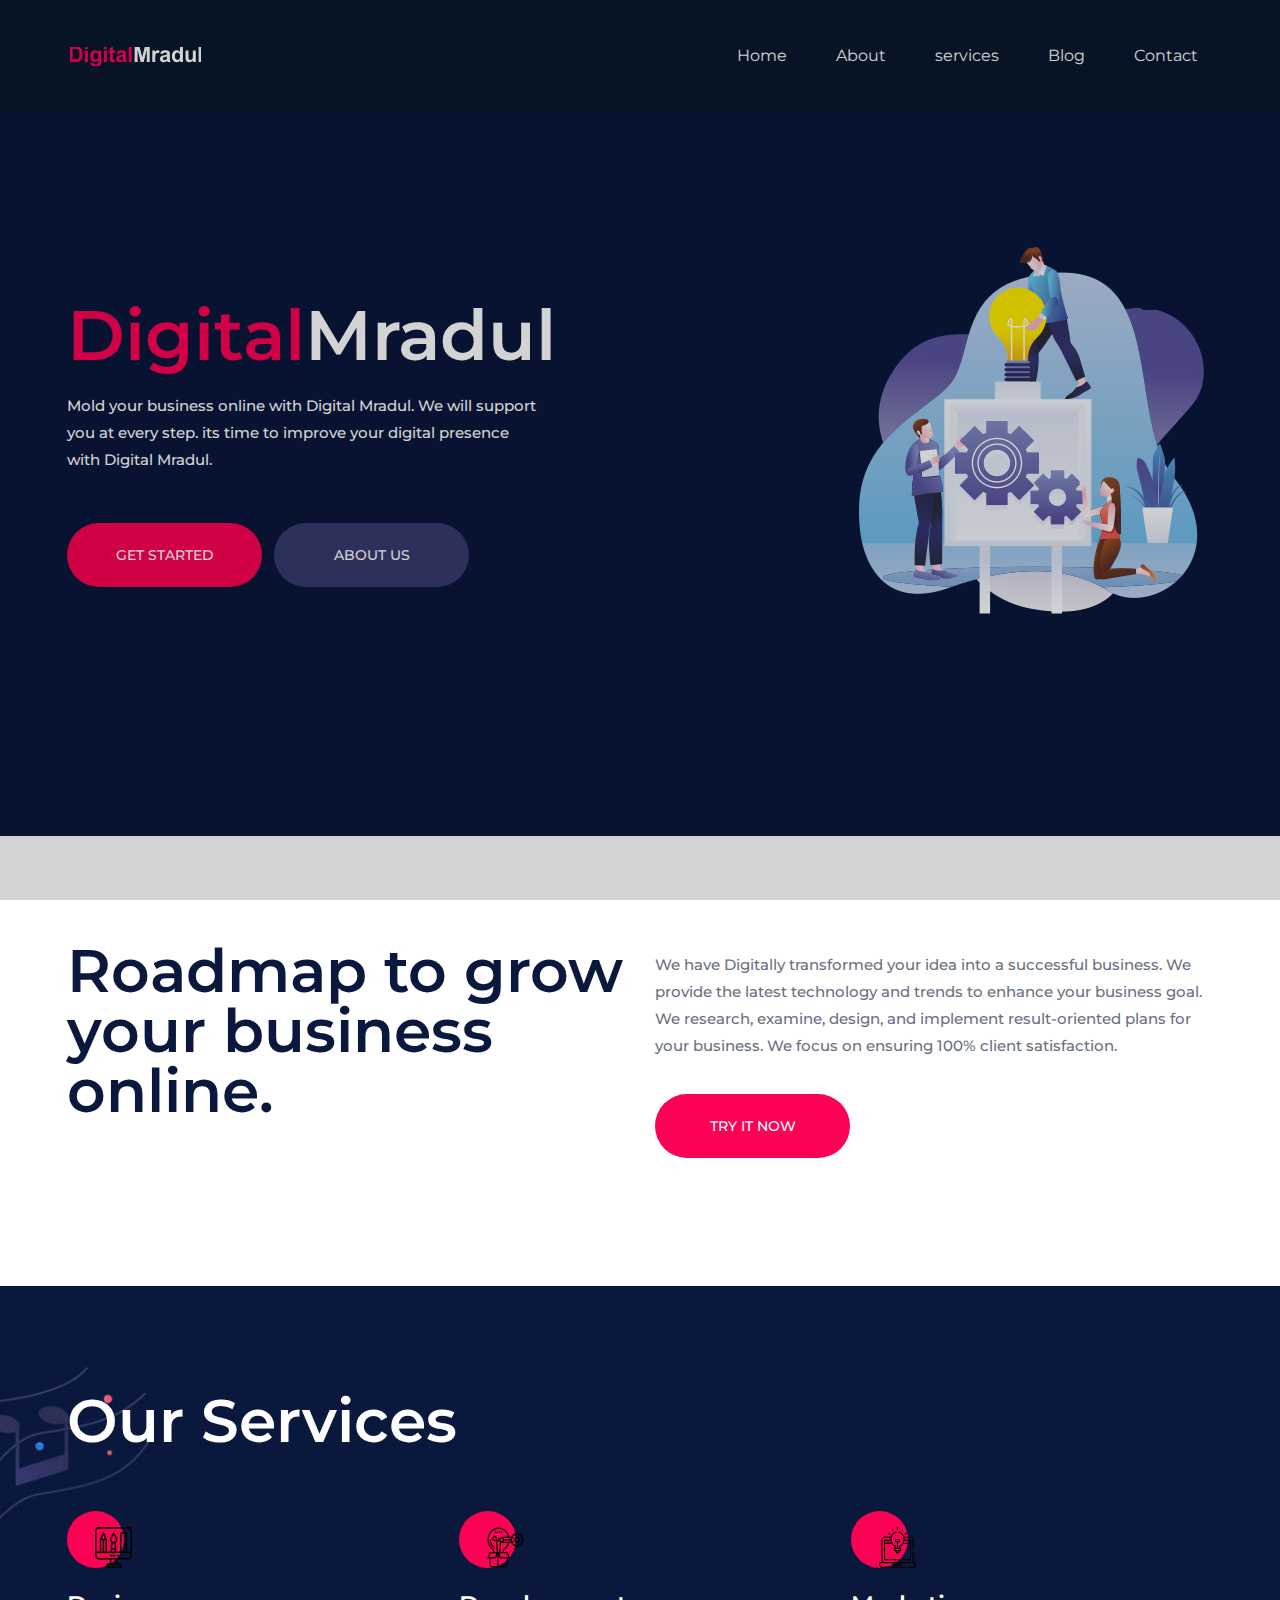
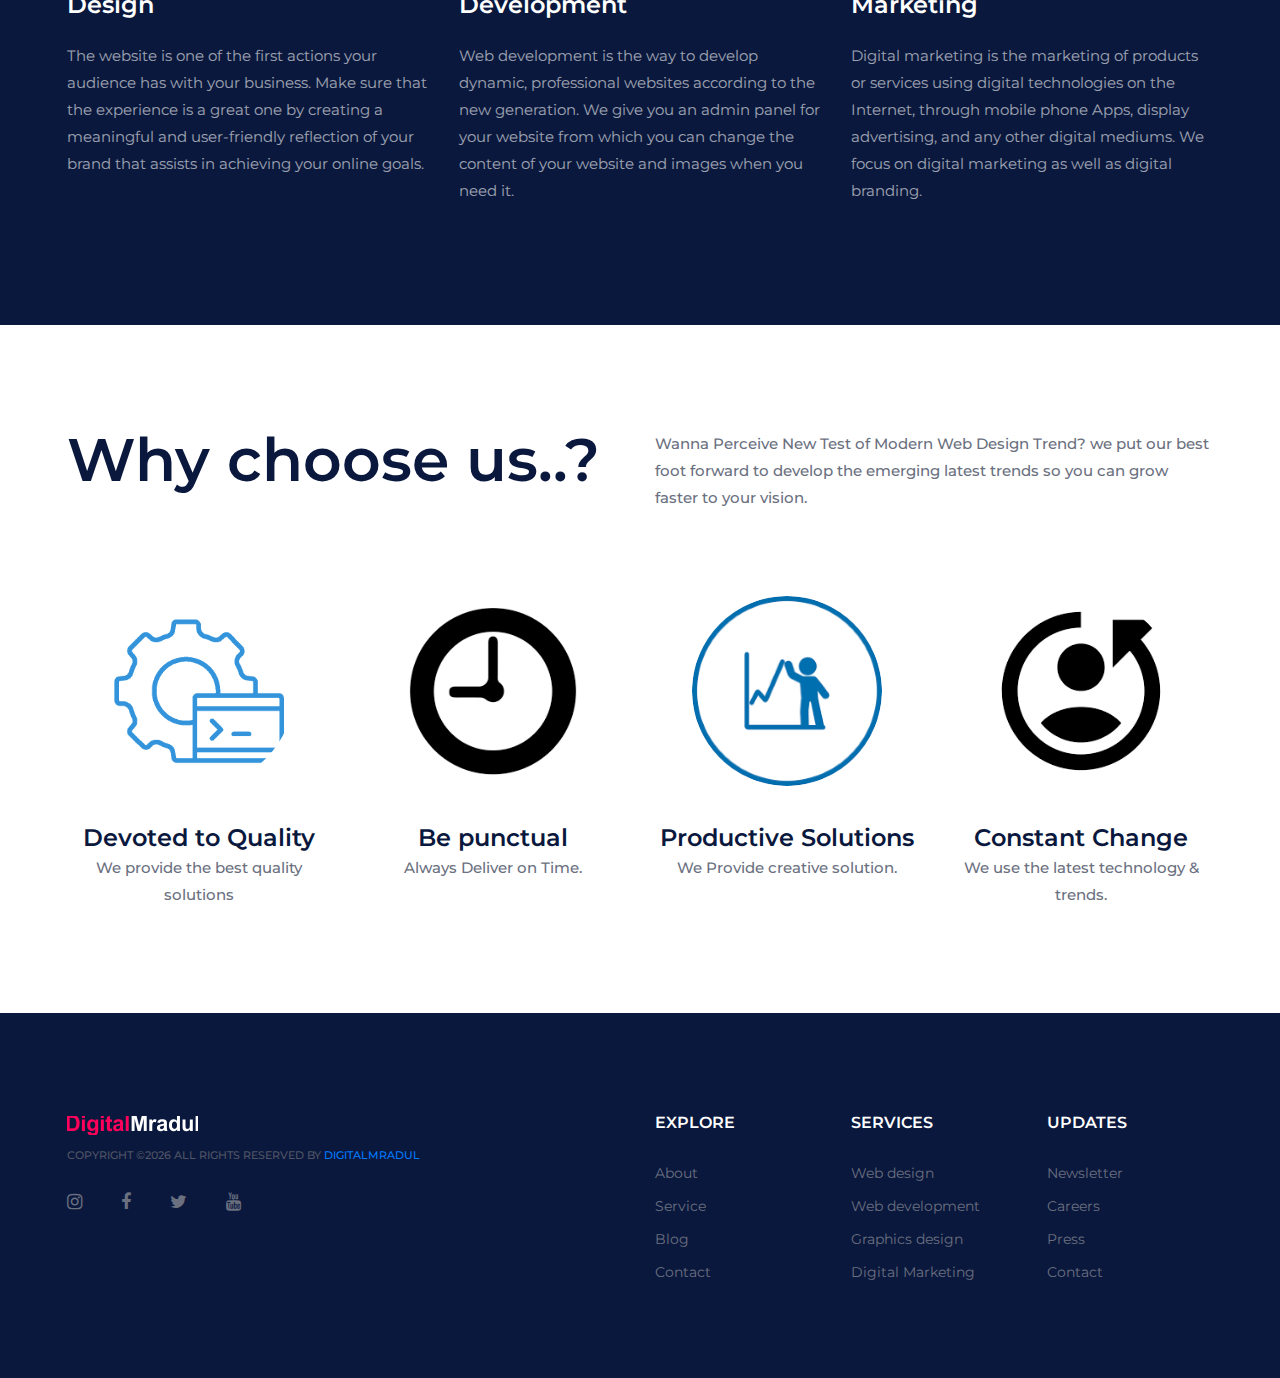
==== index.html @ 1b9c69a5 "Add files via upload" ====
<!DOCTYPE html>
<html lang="zxx">
<head>
	<title>Digital Mradul| Website Designer and Digital Marketing Expert</title>
	<meta charset="UTF-8">
	<meta name="description" content="Digital Mradul is one of the best Digital Marketing Company in Jhansi India, Digital Mradul has provided a huge success rate in areas like web design, customized web application development, content management, and internet marketing solutions to develop your business.">
	<meta name="keywords" content="digitalmradul,web design,digitalmarketing ">
<meta http-equiv="X-UA-Compatible" content="IE=edge">
<meta name="viewport" content="width=device-width, initial-scale=1.0">
<meta name="Author" content="digitalmradul">
<meta name="copyright" content="digitalmradul">
<meta name="Distribution" content="global">
<meta name="robots" content="index, follow">
<meta name="googlebot" content="index, follow">
<meta property="og:locale" content="en_US">
<meta property="og:type" content="website">
<meta property="og:site_name" content="digitalmradul ">
<meta name="twitter:card" content="summary_large_image">
<meta name="twitter:site" content="@digitalmradul">
<meta name="twitter:creator" content="@digitalmradul">
	

	<link href="img/fevicon.png" rel="shortcut icon"/>


	<link href="https://fonts.googleapis.com/css?family=Montserrat:300,300i,400,400i,500,500i,600,600i,700,700i&display=swap" rel="stylesheet">
 

	<link rel="stylesheet" href="css/bootstrap.min.css"/>
	<link rel="stylesheet" href="css/font-awesome.min.css"/>
	<link rel="stylesheet" href="css/owl.carousel.min.css"/>
	<link rel="stylesheet" href="css/slicknav.min.css"/>

	<link rel="stylesheet" href="css/style.css"/>


	
</head>
<body>

	<div id="preloder">
		<div class="loader"></div>
	</div>

	<!-- Header section -->
	<header class="header-section clearfix">
		<a href="index.html" class="site-logo">
			<img src="img/logo1.png" alt="">
		</a>
		
		<ul class="main-menu">
			<li><a href="index.html">Home</a></li>
			<li><a href="about.html">About</a></li>
			<li><a href="services.html">services</a></li>
				
			
			<li><a href="blog.html">Blog</a></li>
			<li><a href="contact.html">Contact</a></li>
		</ul>
	</header>
	
	<section class="hero-section">
		<div class="hero-slider owl-carousel">
			<div class="hs-item">
				<div class="container">
					<div class="row">
						<div class="col-lg-6">
							<div class="hs-text">
								<h2><span>Digital</span>Mradul</h2>
								<p>Mold your business online with Digital Mradul. We will support you at every step. its time to improve your digital presence with Digital Mradul. </p>
								<a href="about.html" class="site-btn">Get started</a>
								<a href="contact.html" class="site-btn sb-c2">About us</a>
							</div>
						</div>
						<div class="col-lg-6">
							<div class="hr-img">
								<img src="img/hero-bg1.png" alt="">
							</div>
						</div>
					</div>
				</div>
			</div>

	</section>
	
	<section class="intro-section spad">
		<div class="container">
			<div class="row">
				<div class="col-lg-6">
					<div class="section-title">
						<h2>Roadmap to grow your business online.</h2>
					</div>
				</div>
				<div class="col-lg-6">
					<p>We have Digitally transformed your idea into a successful business. We provide the latest technology and trends to enhance your business goal. We research, examine, design, and implement result-oriented plans for your business. We focus on ensuring 100% client satisfaction.</p>
					<a href="contact.html" class="site-btn">Try it now</a>
				</div>
			</div>
		</div>
	</section>
	
	<section class="how-section spad set-bg" data-setbg="img/how-to-bg.jpg">
		<div class="container text-white">
			<div class="section-title">
				<h2>Our Services</h2>
			</div>
			<div class="row">
				<div class="col-md-4">
					<div class="how-item">
						<div class="hi-icon">
							<img src="img/icons/design.png" alt="">
						</div>
						<h4>Design</h4>
						<p>The website is one of the first actions your audience has with your business. Make sure that the experience is a great one by creating a meaningful and user-friendly reflection of your brand that assists in achieving your online goals. </p>
					</div>
				</div>
				<div class="col-md-4">
					<div class="how-item">
						<div class="hi-icon">
							<img src="img/icons/development.png" alt="">
						</div>
						<h4>Development</h4>
						<p>Web development is the way to develop dynamic, professional websites according to the new generation. We give you an admin panel for your website from which you can change the content of your website and images when you need it. </p>
					</div>
				</div>
				<div class="col-md-4">
					<div class="how-item">
						<div class="hi-icon">
							<img src="img/icons/marketing.png" alt="">
						</div>
						<h4>Marketing</h4>
						<p>Digital marketing is the marketing of products or services using digital technologies on the Internet, through mobile phone Apps, display advertising, and any other digital mediums. We focus on digital marketing as well as digital branding. </p>
					</div>
				</div>
			</div>
		</div>
	</section>
	
	<section class="premium-section spad">
		<div class="container">
			<div class="row">
				<div class="col-lg-6">
					<div class="section-title">
						<h2>Why choose us..?</h2>
					</div>
				</div>
				<div class="col-lg-6">
					<p>Wanna Perceive New Test of Modern Web Design Trend? we put our best foot forward to develop the emerging latest trends so you can grow faster to your vision.</p>
				</div>
			</div>
			<div class="row">
				<div class="col-lg-3 col-sm-6">
					<div class="premium-item">
						<img src="img/premium/quality.png" alt="">
						<h4>Devoted to Quality</h4>
						<p>We provide the best quality solutions</p>
					</div>
				</div>
				<div class="col-lg-3 col-sm-6">
					<div class="premium-item">
						<img src="img/premium/punctual.png" alt="">
						<h4>Be punctual</h4>
						<p>Always Deliver on Time.</p>
					</div>
				</div>
				<div class="col-lg-3 col-sm-6">
					<div class="premium-item">
						<img src="img/premium/productive.png" alt="">
						<h4>Productive Solutions</h4>
						<p>We Provide creative solution. </p>
					</div>
				</div>
				<div class="col-lg-3 col-sm-6">
					<div class="premium-item">
						<img src="img/premium/changes.png" alt="">
						<h4>Constant Change</h4>
						<p>We use the latest technology & trends.</p>
					</div>
				</div>
			</div>
		</div>
	</section>
	
	<footer class="footer-section">
		<div class="container">
			<div class="row">
				<div class="col-xl-6 col-lg-7 order-lg-2">
					<div class="row">
						<div class="col-sm-4">
							<div class="footer-widget">
								<h2>Explore</h2>
								<ul>
									<li><a href="about.html">About</a></li>
									<li><a href="services.html">Service</a></li>
									<li><a href="blog.html">Blog</a></li>
									<li><a href="contact.html">Contact</a></li>
								</ul>
							</div>
						</div>
						<div class="col-sm-4">
							<div class="footer-widget">
								<h2>Services</h2>
								<ul>
									<li><a href="services.html">Web design</a></li>
									<li><a href="services.html">Web development</a></li>
									<li><a href="services.html">Graphics design</a></li>
									<li><a href="services.html">Digital Marketing</a></li>
								</ul>
							</div>
						</div>
						<div class="col-sm-4">
							<div class="footer-widget">
								<h2>Updates</h2>
								<ul>
									<li><a href="">Newsletter</a></li>
									<li><a href="">Careers</a></li>
									<li><a href="">Press</a></li>
									<li><a href="contact.html">Contact</a></li>
								</ul>
							</div>
						</div>
					</div>
				</div>
				<div class="col-xl-6 col-lg-5 order-lg-1">
					<img src="img/logo1.png" alt="">
					<div class="copyright">
Copyright &copy;<script>document.write(new Date().getFullYear());</script> All rights reserved </i> by <a href="https://digitalmradul.com">digitalmradul</a>
</div>
					<div class="social-links">
						<a href="https://www.instagram.com/digitalmradul/?hl=en"><i class="fa fa-instagram"></i></a>

						<a href="https://www.facebook.com/digitalmradul/"><i class="fa fa-facebook"></i></a>
						<a href="https://twitter.com/digitalmradul"><i class="fa fa-twitter"></i></a>
						<a href="https://www.youtube.com/channel/UCzlHRmTIj3NyINEpHRMy8rA?view_as=subscriber"><i class="fa fa-youtube"></i></a>
					</div>
				</div>
			</div>
		</div>
	</footer>
	
	<script src="js/jquery-3.2.1.min.js"></script>
	<script src="js/bootstrap.min.js"></script>
	<script src="js/jquery.slicknav.min.js"></script>
	<script src="js/owl.carousel.min.js"></script>
	<script src="js/mixitup.min.js"></script>
	<script src="js/main.js"></script>

	</body>
</html>
---- css/style.css ----
/*=================================
-----------------------------------
  SolMusic HTML Template
  Version: 1.0
 ---------------------------------
 =================================*/



/*----------------------------------------*/
/* Template default CSS
/*----------------------------------------*/

html,
body {
	height: 100%;
	font-family: "Montserrat", sans-serif;
	-webkit-font-smoothing: antialiased;
	font-smoothing: antialiased;
}

h1,
h2,
h3,
h4,
h5,
h6 {
	margin: 0;
	color: #0a183d;
	font-weight: 600;
	line-height: 1;
}

h1 {
	font-size: 70px;
}

h2 {
	font-size: 36px;
}

h3 {
	font-size: 30px;
}

h4 {
	font-size: 24px;
}

h5 {
	font-size: 18px;
}

h6 {
	font-size: 16px;
}

p {
	font-size: 15px;
	color: #6a7080;
	line-height: 1.8;
	font-weight: 500;
}

img {
	max-width: 100%;
}

input:focus,
select:focus,
button:focus,
textarea:focus {
	outline: none;
}

a:hover,
a:focus {
	text-decoration: none;
	outline: none;
}

ul,
ol {
	padding: 0;
	margin: 0;
}

/*---------------------
Helper CSS
 -----------------------*/

.section-title {
	margin-bottom: 60px;
}

.section-title h2 {
	font-size: 60px;
}

.set-bg {
	background-repeat: no-repeat;
	background-size: cover;
	background-position: top center;
}

.spad {
	padding-top: 105px;
	padding-bottom: 105px;
}

.text-white h1,
.text-white h2,
.text-white h3,
.text-white h4,
.text-white h5,
.text-white h6,
.text-white p,
.text-white span,
.text-white li,
.text-white a {
	color: #fff;
}

/*---------------------
Commom elements
 -----------------------*/

/* buttons */

.site-btn {
	display: inline-block;
	border: none;
	font-size: 14px;
	font-weight: 500;
	min-width: 195px;
	padding: 23px 20px;
	border-radius: 50px;
	text-transform: uppercase;
	background: #fc0254;
	color: #fff;
	line-height: normal;
	cursor: pointer;
	text-align: center;
}

.site-btn:hover {
	color: #fff;
}

.site-btn.sb-c2 {
	background: #383b70;
}

/* Preloder */

#preloder {
	position: fixed;
	width: 100%;
	height: 100%;
	top: 0;
	left: 0;
	z-index: 999999;
	background: #000;
}

.loader {
	width: 40px;
	height: 40px;
	position: absolute;
	top: 50%;
	left: 50%;
	margin-top: -13px;
	margin-left: -13px;
	border-radius: 60px;
	animation: loader 0.8s linear infinite;
	-webkit-animation: loader 0.8s linear infinite;
}

@keyframes loader {
	0% {
		-webkit-transform: rotate(0deg);
		transform: rotate(0deg);
		border: 4px solid #f44336;
		border-left-color: transparent;
	}
	50% {
		-webkit-transform: rotate(180deg);
		transform: rotate(180deg);
		border: 4px solid #673ab7;
		border-left-color: transparent;
	}
	100% {
		-webkit-transform: rotate(360deg);
		transform: rotate(360deg);
		border: 4px solid #f44336;
		border-left-color: transparent;
	}
}

@-webkit-keyframes loader {
	0% {
		-webkit-transform: rotate(0deg);
		border: 4px solid #f44336;
		border-left-color: transparent;
	}
	50% {
		-webkit-transform: rotate(180deg);
		border: 4px solid #673ab7;
		border-left-color: transparent;
	}
	100% {
		-webkit-transform: rotate(360deg);
		border: 4px solid #f44336;
		border-left-color: transparent;
	}
}

/*------------------
Header section
 ---------------------*/

.header-section {
	padding-left: 55px;
	padding-right: 72px;
	background: #08192d;
}

.site-logo {
	display: inline-block;
	padding: 0;
	padding: 44px 15px;
}

.header-right {
	float: right;
	padding: 44px 0;
	margin-left: 130px;
}

.header-right .hr-btn {
	display: inline-block;
	color: #979aa5;
}

.header-right .user-panel {
	display: inline-block;
}

.header-right .user-panel a {
	font-size: 16px;
	color: #ffffff;
	margin: 0 10px;
}

.header-right .user-panel .register {
	color: #fc0254;
	margin-right: 0;
}

.header-right span {
	color: #fff;
	display: inline-block;
	padding-left: 9px;
}

.main-menu {
	list-style: none;
	float: right;
}

.main-menu li {
	display: inline-block;
	position: relative;
}

.main-menu li a {
	display: block;
	font-size: 16px;
	color: #ffffff;
	padding: 44px 10px;
	margin-left: 60px;
}

.main-menu li a:hover {
	color: #fc0254;
}

.main-menu li:first-child a {
	margin-left: 0;
}

.main-menu li:hover .sub-menu {
	visibility: visible;
	opacity: 1;
	margin-top: 0;
}

.main-menu .sub-menu {
	position: absolute;
	list-style: none;
	width: 220px;
	left: 60px;
	top: 100%;
	padding: 20px 0;
	visibility: hidden;
	opacity: 0;
	margin-top: 50px;
	background: #fff;
	z-index: 99;
	-webkit-transition: all 0.4s;
	transition: all 0.4s;
	-webkit-box-shadow: 2px 7px 20px rgba(0, 0, 0, 0.05);
	box-shadow: 2px 7px 20px rgba(0, 0, 0, 0.05);
}

.main-menu .sub-menu li {
	display: block;
}

.main-menu .sub-menu li a {
	display: block;
	color: #000;
	margin-left: 0;
	padding: 5px 20px;
}

.main-menu .sub-menu li a:hover {
	color: #fc0254;
}

.slicknav_menu {
	display: none;
}

/*------------------
Hero section
 ---------------------*/

.hero-section {
	overflow: hidden;
}

.hs-item {
	height: 724px;
	padding-bottom: 90px;
	display: -webkit-box;
	display: -ms-flexbox;
	display: flex;
	-webkit-box-align: center;
	-ms-flex-align: center;
	align-items: center;
	background: #0a183d;
}

.hs-item h2 {
	color: #fff;
	font-size: 70px;
	margin-bottom: 25px;
	line-height: 0.9;
	position: relative;
	top: 50px;
	opacity: 0;
}

.hs-item h2 span {
	color: #fc0254;
}

.hs-item p {
	color: #ffffff;
	opacity: 0.6;
	margin-bottom: 50px;
	position: relative;
	top: 50px;
	opacity: 0;
}

.hs-item .site-btn {
	position: relative;
	top: 50px;
	margin-bottom: 20px;
	opacity: 0;
}

.hs-item .sb-c2 {
	margin-left: 8px;
}

.hs-item .hs-text {
	padding-top: 90px;
	max-width: 475px;
}

.hr-img img {
	min-width: 602px;
	position: relative;
	left: -34px;
	top: 50px;
	opacity: 0;
}

.owl-item.active .hs-item img,
.owl-item.active .hs-item h2,
.owl-item.active .hs-item p,
.owl-item.active .hs-item .site-btn,
.owl-item.active .hs-item .site-btn.sb-c2 {
	top: 0;
	opacity: 1;
}

.owl-item.active .hs-item img {
	-webkit-transition: all 0.5s ease 0.2s;
	transition: all 0.5s ease 0.2s;
}

.owl-item.active .hs-item h2 {
	-webkit-transition: all 0.5s ease 0.4s;
	transition: all 0.5s ease 0.4s;
}

.owl-item.active .hs-item p {
	-webkit-transition: all 0.5s ease 0.6s;
	transition: all 0.5s ease 0.6s;
}

.owl-item.active .hs-item .site-btn {
	-webkit-transition: all 0.5s ease 0.8s;
	transition: all 0.5s ease 0.8s;
}

.owl-item.active .hs-item .site-btn.sb-c2 {
	-webkit-transition: all 0.5s ease 1s;
	transition: all 0.5s ease 1s;
}

.hero-slider .owl-dots {
	position: absolute;
	bottom: 33px;
	left: calc(50% - 588px);
	max-width: 1176px;
	width: 100%;
	padding-left: 15px;
}

.hero-slider .owl-dots .owl-dot {
	width: 8px;
	height: 8px;
	border-radius: 50%;
	background: #383b70;
	margin-right: 10px;
}

.hero-slider .owl-dots .owl-dot.active {
	background: #fc0254;
}

/* ----------------
Intro section
 -------------------*/

.intro-section p {
	margin-bottom: 35px;
	padding-top: 10px;
}

/* ----------------
How section
 -------------------*/

.how-section {
	background-color: #0a183d;
}

.how-item .hi-icon {
	position: relative;
	width: 57px;
	height: 57px;
	border-radius: 50%;
	background: #fc0254;
	margin-bottom: 25px;
}

.how-item .hi-icon img {
	position: absolute;
	right: -8px;
	bottom: 0;
}

.how-item h4 {
	margin-bottom: 25px;
}

.how-item p {
	font-weight: 400;
	opacity: 0.6;
}

/* ----------------
Concept section
 -------------------*/

.concept-section p {
	padding-top: 5px;
}

.concept-item {
	text-align: center;
	padding-top: 35px;
}

.concept-item img {
	border-radius: 40px;
	margin-bottom: 15px;
}

/* --------------------
Subscription section
 -----------------------*/

.subscription-section {
	background: #0a183d;
}

.sub-text {
	padding-right: 15px;
}

.sub-text h2 {
	color: #fff;
	font-size: 60px;
	margin-bottom: 20px;
	font-weight: 500;
}

.sub-text h3 {
	color: #fc0254;
	margin-bottom: 30px;
	font-weight: 500;
}

.sub-text p {
	color: #fff;
	font-weight: 400;
	opacity: 0.6;
	margin-bottom: 40px;
}

.sub-list {
	list-style: none;
	background: #1c294a;
	padding: 70px 15px 50px 155px;
	border-radius: 42px;
}

.sub-list li {
	color: #ffffff;
	font-size: 18px;
	margin-bottom: 25px;
}

.sub-list li img {
	padding-right: 28px;
}

/* ----------------
Premium section 
 -------------------*/

.premium-section p {
	margin-bottom: 50px;
}

.premium-item {
	text-align: center;
	padding-top: 35px;
}

.premium-item img {
	width: 190px;
	height: 190px;
	border-radius: 50%;
	margin-bottom: 40px;
}

.premium-item h4 {
	margin-bottom: 4px;
}

.premium-item p {
	margin-bottom: 0;
}

/* ----------------
Responsive
 -------------------*/

.footer-section {
	background: #0a183d;
	padding: 100px 0 85px;
}

.footer-widget {
	padding-top: 2px;
}

.footer-widget h2 {
	font-size: 16px;
	color: #fff;
	text-transform: uppercase;
	margin-bottom: 30px;
}

.footer-widget ul {
	list-style: none;
}

.footer-widget ul li a {
	display: inline-block;
	color: #6a7080;
	font-size: 14px;
	margin-bottom: 10px;
}

.copyright {
	font-size: 11px;
	text-transform: uppercase;
	font-weight: 500;
	color: #505565;
	padding: 10px 0 25px;
}

.social-links a {
	display: inline-block;
	color: #6a7080;
	font-size: 18px;
	margin-right: 35px;
}

/* ----------------
Other pages
 -------------------*/

/* ----------------
Playlist page
 -------------------*/

.playlist-section {
	padding: 105px 42px;
}

.playlist-section .section-title {
	float: left;
}

.playlist-filter {
	text-align: right;
	padding-top: 20px;
	margin-bottom: 100px;
}

.playlist-filter li {
	display: inline-block;
	font-size: 15px;
	font-weight: 500;
	color: #6a7080;
	padding: 10px 6px 16px;
	margin-right: 55px;
	margin-bottom: 10px;
	border-bottom: 2px solid transparent;
	cursor: pointer;
}

.playlist-filter li.mixitup-control-active {
	border-bottom: 2px solid #fc0254;
}

.playlist-item {
	text-align: center;
	padding: 0 11px;
	margin-bottom: 30px;
}

.playlist-item img {
	min-width: 100%;
	border-radius: 40px;
	margin-bottom: 30px;
}

.search-form {
	position: relative;
	width: 100%;
	margin-bottom: 25px;
}

.search-form input {
	width: 100%;
	height: 60px;
	padding-left: 41px;
	padding-right: 175px;
	border: none;
	border-radius: 80px;
	font-size: 15px;
	background: #d0d7db;
}

.search-form button {
	position: absolute;
	height: 60px;
	min-width: 167px;
	right: 0;
	top: 0;
	border: none;
	border-radius: 80px;
	color: #fff;
	font-size: 15px;
	background: #fc0254;
}

/* ----------------
Blog page
 -------------------*/

.blog-item {
	margin-bottom: 90px;
}

.blog-item img {
	margin-bottom: 36px;
}

.blog-item .blog-date {
	font-size: 12px;
	font-weight: 600;
	color: #fc0254;
	margin-bottom: 24px;
}

.blog-item h3 {
	margin-bottom: 5px;
}

.blog-item .blog-meta {
	font-size: 12px;
	color: #e9e9e9;
	font-weight: 500;
	margin-bottom: 20px;
}

.blog-item .blog-meta a {
	color: #c3c4c9;
}

.blog-item p {
	font-size: 14px;
	margin-bottom: 0;
	line-height: 1.8;
}

.site-pagination a {
	color: #6a7080;
	font-size: 14px;
	display: inline-block;
	margin-right: 5px;
	font-weight: 500;
}

.site-pagination a:hover,
.site-pagination a.active {
	color: #3c455f;
}

/* ----------------
Contact page
 -------------------*/

.map {
	height: 100%;
	background: #ddd;
}

.map iframe {
	position: absolute;
	width: 100%;
	height: 100%;
	left: 0;
	top: 0;
}

.contact-warp {
	padding: 100px 53px 104px 78px;
}

.contact-warp p {
	padding-top: 40px;
	margin-bottom: 50px;
}

.contact-warp ul {
	margin-bottom: 90px;
	list-style: none;
}

.contact-warp ul li {
	font-size: 14px;
	color: #0a183d;
	font-size: 14px;
	margin-bottom: 15px;
	font-weight: 500;
}

.contact-from input,
.contact-from textarea {
	width: 100%;
	height: 57px;
	padding: 0 38px;
	border: none;
	border-radius: 20px;
	font-size: 14px;
	font-weight: 500;
	margin-bottom: 14px;
	color: #6a7080;
	background: #f5f6fa;
}

.contact-from textarea {
	resize: none;
	padding: 24px 38px 10px;
	height: 177px;
	margin-bottom: 57px;
}

/* ----------------
Category page
 -------------------*/

.category-section {
	padding: 105px 36px;
}

.category-section .section-title {
	float: left;
}

.category-links {
	text-align: right;
	padding-top: 20px;
	margin-bottom: 80px;
}

.category-links a {
	display: inline-block;
	font-size: 15px;
	font-weight: 500;
	color: #6a7080;
	padding: 10px 6px 16px;
	margin-right: 55px;
	margin-bottom: 10px;
	border-bottom: 2px solid transparent;
	cursor: pointer;
}

.category-links a.active {
	border-bottom: 2px solid #fc0254;
}

.category-item {
	position: relative;
	margin: 0 17px;
}

.category-item img {
	min-width: 100%;
	border-radius: 40px;
}

.category-item .ci-text {
	position: absolute;
	bottom: 35px;
	left: 50px;
}

.category-item .ci-text h4 {
	color: #fff;
	margin-bottom: 3px;
}

.category-item .ci-text p {
	color: #fff;
	margin-bottom: 0;
	font-size: 12px;
}

.category-item .ci-link {
	position: absolute;
	display: -webkit-box;
	display: -ms-flexbox;
	display: flex;
	-webkit-box-align: center;
	-ms-flex-align: center;
	align-items: center;
	-webkit-box-pack: center;
	-ms-flex-pack: center;
	justify-content: center;
	width: 71px;
	height: 71px;
	right: 29px;
	bottom: 21px;
	color: #fc0254;
	font-size: 16px;
	text-align: center;
	border-radius: 50%;
	background: #fff;
}

.songs-section {
	padding-bottom: 80px;
}

.song-item {
	margin-bottom: 33px;
}

.song-info-box img {
	float: left;
	width: 85px;
	height: 85px;
	border-radius: 19px;
	margin-right: 18px;
}

.song-info-box .song-info {
	overflow: hidden;
	padding-top: 20px;
}

.song-info-box .song-info h4 {
	font-size: 20px;
	margin-bottom: 4px;
}

.song-info-box .song-info p {
	font-size: 14px;
	margin-bottom: 0;
}

.songs-links {
	text-align: right;
	padding-top: 26px;
}

.songs-links a {
	display: inline-block;
	margin-left: 15px;
	padding-top: 5px;
}

.single_player_container {
	margin-top: 30px;
	padding-left: 10px;
}

.single_player_container .jp-interface {
	display: -webkit-box;
	display: -ms-flexbox;
	display: flex;
}

.player_bars {
	width: calc(100% - 145px);
	position: relative;
	padding-top: 8px;
}

.player_controls_box {
	width: 145px;
}

.player_controls>button:not(:last-of-type) {
	margin-right: 4px;
}

.player_button {
	position: relative;
	width: 28px;
	height: 28px;
	background: #d0d7db;
	border: none;
	border-radius: 50%;
	outline: none !important;
	cursor: pointer;
	-webkit-box-flex: 0;
	-ms-flex: 0 0 auto;
	flex: 0 0 auto;
}

.player_button::after {
	display: block;
	position: absolute;
}

.jp-play {
	background: #fc0254;
}

.jp-play:after {
	left: 9px;
	top: 3px;
	width: 11px;
	height: 13px;
	content: url(../img/icons/play.png);
}

.jp-state-playing .jp-play::after,
.playing .jp-play::after {
	top: 4px !important;
	left: 7px !important;
	content: url(../img/icons/pause.png);
}

.jp-prev:after {
	top: 1px !important;
	left: 6px !important;
	content: url(../img/icons/back.png);
}

.jp-next:after {
	top: 1px !important;
	right: 7px !important;
	content: url(../img/icons/next.png);
}

.jp-stop::after {
	top: 10px;
	left: 10px;
	width: 8px;
	height: 8px;
	background: #475069;
	content: "";
}

.jp-progress {
	width: 100%;
	cursor: pointer;
}

.jp-seek-bar {
	height: 100%;
	padding-top: 5px;
	padding-bottom: 5px;
	background: transparent;
	margin-bottom: -5px;
}

.jp-seek-bar>div {
	height: 2px;
	background: #d0d7db;
}

.jp-play-bar {
	position: relative;
	height: 100%;
	background: #272727;
	overflow: visible !important;
}

.jp-current-time {
	position: absolute;
	font-size: 14px;
	color: #0a183d;
	right: -40px;
	top: 100%;
	padding-top: 15px;
	background: #fff;
	z-index: 1;
	-webkit-transition: all 0.3s;
	transition: all 0.3s;
}

.middle .jp-current-time {
	right: -5px;
	padding: 15px 5px 0;
}

.jp-duration {
	position: absolute;
	font-size: 14px;
	color: #b8b8b8;
	right: 0;
	bottom: -16px;
}

/* ----------------
Artest Page
 -------------------*/

.player-section {
	padding: 57px 53px;
}

.player-box {
	padding: 77px 121px 100px 81px;
	border-radius: 24px;
	background: #fff;
}

.player-box {
	display: -webkit-box;
	display: -ms-flexbox;
	display: flex;
}

.wave-player-warp {
	padding-top: 40px;
	position: relative;
	width: calc(100% - 382px);
}

.tarck-thumb-warp {
	width: 382px;
}

.tarck-thumb {
	max-width: 333px;
	position: relative;
}

.tarck-thumb img {
	border-radius: 22px;
}

.tarck-thumb .wp-play {
	position: absolute;
	width: 70px;
	height: 70px;
	left: calc(50% - 35px);
	top: calc(50% - 35px);
	border: none;
	border-radius: 50%;
	color: #fc0254;
	background: #fff;
}

.tarck-thumb .wp-play:after {
	position: absolute;
	content: "";
	left: calc(50% - 6px);
	top: calc(50% - 8px);
	font: normal normal normal 18px/1 FontAwesome;
}

.playing .tarck-thumb .wp-play:after {
	position: absolute;
	content: "";
	left: calc(50% - 8px);
	font: normal normal normal 18px/1 FontAwesome;
}

.wave-player-info h2 {
	font-size: 48px;
	font-weight: 600;
}

.wave-player-info p {
	font-size: 14px;
}

.wavePlayer_controls {
	padding-top: 20px;
}

#wavePlayer {
	position: relative;
}

#currentTime {
	position: absolute;
	right: 0;
	bottom: 0;
	font-size: 14px;
	color: #0a183d;
	font-weight: 500;
	background: #fff;
	padding-right: 2px;
}

#clipTime {
	position: absolute;
	right: 10px;
	top: 59px;
	font-size: 14px;
	color: #b8b8b8;
	font-weight: 500;
}

.songs-details-section {
	padding: 100px 38px 50px;
	background: #f9fcfd;
}

.song-details-box {
	margin-bottom: 30px;
	overflow: hidden;
}

.song-details-box h3 {
	margin-bottom: 50px;
}

.song-details-box ul {
	list-style: none;
	max-width: 310px;
}

.song-details-box ul li {
	margin-bottom: 15px;
	font-size: 14px;
	line-height: 2;
}

.song-details-box ul strong {
	float: left;
	margin-right: 6px;
	font-weight: 600;
	color: #0a183d;
}

.song-details-box ul span {
	display: block;
	overflow: hidden;
	color: #6a7080;
}

.song-details-box .single_player_container {
	margin-top: 0;
	padding-left: 0;
}

.artist-details img {
	float: left;
	width: 163px;
	height: 163px;
	margin-right: 30px;
	border-radius: 50%;
}

.artist-details h5 {
	margin-bottom: 5px;
	padding-top: 10px;
}

.artist-details span {
	display: block;
	font-size: 12px;
	color: #c3c4c9;
	margin-bottom: 15px;
}

.artist-details .ad-text {
	overflow: hidden;
}

.song-details-box .song-info-box img {
	width: 60px;
	height: 60px;
	border-radius: 20px;
	margin-right: 13px;
}

.song-details-box .song-info-box .song-info {
	padding-top: 10px;
}

.song-details-box .song-info-box .song-info h4 {
	font-size: 14px;
}

.song-details-box .song-info-box .song-info p {
	font-size: 10px;
}

.song-details-box .song-item {
	margin-bottom: 22px;
}

.song-details-box .player_controls_box {
	width: 102px;
}

.song-details-box .player_button {
	-webkit-transform: scale(0.7);
	transform: scale(0.7);
	-webkit-transform-origin: center;
	transform-origin: center;
	margin: 0 -5px;
}

.song-details-box .player_bars {
	width: calc(100% - 102px);
}

.song-details-box .single_player {
	padding: 14px 15px 0 0px;
}

.song-details-box .jp-current-time {
	font-size: 10px;
	right: -29px;
	padding-top: 9px;
}

.song-details-box .middle .jp-current-time {
	right: -5px;
	padding: 9px 5px 0;
}

.song-details-box .jp-duration {
	font-size: 10px;
	bottom: -6px;
}

.similar-songs-section {
	padding: 100px 33px;
}

.similar-songs-section h3 {
	margin-bottom: 70px;
	padding-left: 6px;
}

.similar-song {
	padding: 0 6px;
	margin-bottom: 35px;
}

.similar-song .ss-thumb {
	border-radius: 41px;
	margin-bottom: 22px;
	min-width: 100%;
}

.similar-song h4 {
	font-size: 20px;
	margin-bottom: 5px;
}

.similar-song p {
	font-size: 14px;
}

.similar-song .player_bars {
	width: 100%;
}

.similar-song .jp-current-time {
	padding-top: 10px;
}

.similar-song .jp-duration {
	bottom: -25px;
}

.ss-controls {
	padding: 15px 0 10px;
}

.ss-controls .songs-links {
	padding-top: 0;
	float: right;
}

/* ----------------
Responsive
 -------------------*/

@media (min-width: 1200px) {
	.container {
		max-width: 1176px;
	}
}

/* Medium screen : 992px. */

@media only screen and (min-width: 1200px) and (max-width: 1360px) {
	.header-right {
		margin-left: 50px;
	}
	.main-menu li a {
		margin-left: 25px;
	}
	.main-menu .sub-menu {
		left: 25px;
	}
}

/* Medium screen : 992px. */

@media only screen and (min-width: 992px) and (max-width: 1199px) {
	.header-section {
		padding-left: 15px;
		padding-right: 20px;
	}
	.header-right {
		margin-left: 20px;
	}
	.main-menu li a {
		margin-left: 15px;
	}
	.main-menu .sub-menu {
		left: 15px;
	}
	.hr-img img {
		min-width: 500px;
		position: relative;
	}
	.sub-list {
		padding: 70px 15px 50px 90px;
	}
	.category-section .section-title,
	.playlist-section .section-title {
		float: none;
	}
	.category-links,
	.playlist-filter {
		text-align: left;
	}
	.playlist-item {
		padding: 0;
	}
	.player-box {
		padding: 70px 80px 80px;
	}
	.similar-song {
		margin-bottom: 70px;
	}
	.artist-details img {
		float: none;
		margin-bottom: 30px;
	}
	.contact-warp {
		padding: 100px 15px 60px 40px;
	}
	.category-item {
		margin: 0;
	}
	.category-section {
		padding: 100px 0;
	}
}

/* Tablet :768px. */

@media only screen and (min-width: 768px) and (max-width: 991px) {
	.hr-img {
		display: none;
	}
	.slicknav_menu {
		display: block;
		background: transparent;
		margin-top: -60px;
	}
	.slicknav_nav {
		background: #1c294a;
		margin-bottom: 35px;
	}
	.slicknav_nav ul {
		margin: 0 0 0 0;
	}
	.slicknav_nav .slicknav_row,
	.slicknav_nav a {
		padding: 12px 25px;
		margin: 0;
	}
	.slicknav_nav a:hover {
		border-radius: 0;
		color: #fc0254;
		background: transparent;
	}
	.slicknav_btn {
		position: relative;
		top: -24px;
		background: #1c294a;
	}
	.main-menu {
		display: none;
	}
	.header-right {
		display: none;
	}
	.header-right-warp .header-right {
		display: block;
		float: none;
		padding: 0 0 24px;
		margin-left: 0;
	}
	.header-right-warp .header-right span {
		display: none;
	}
	.header-right-warp .header-right .user-panel {
		display: block;
		padding-left: 26px;
	}
	.header-right-warp .header-right .user-panel a {
		display: inline-block;
		padding: 0;
		margin: 0;
	}
	.header-right-warp .header-right .user-panel a:hover {
		background: transparent;
	}
	.header-right-warp .header-right .user-panel .login {
		padding-right: 10px;
	}
	.sub-text {
		margin-bottom: 50px;
	}
	.footer-widget {
		margin-bottom: 40px;
	}
	.category-section .section-title,
	.playlist-section .section-title {
		float: none;
	}
	.category-links,
	.playlist-filter {
		text-align: left;
	}
	.playlist-item {
		padding: 0;
	}
	.player-box {
		display: block;
		padding: 77px 90px 100px;
	}
	.wave-player-warp {
		width: 100%;
	}
	.wave-player-warp .songs-links {
		text-align: center;
		padding-top: 0;
		margin-bottom: 40px;
	}
	.tarck-thumb-warp {
		width: 100%;
	}
	.tarck-thumb-warp .tarck-thumb {
		margin: 0 auto;
	}
	.wave-player-info,
	.wavePlayer_controls {
		text-align: center;
	}
	.similar-song {
		margin-bottom: 60px;
	}
	.playlist-section,
	.category-section {
		padding: 100px 0;
	}
	.playlist-section .container,
	.category-section .container {
		max-width: 100%;
	}
	.category-item {
		margin: 0;
	}
	.category-item .ci-link {
		top: 26px;
		bottom: auto;
	}
	.category-item .ci-text {
		position: absolute;
		bottom: 10px;
		left: 20px;
	}
	.map {
		height: 450px;
	}
	.song-details-box ul {
		max-width: 100%;
	}
	.search-form {
		margin-top: 40px;
	}
}

/* Large Mobile :480px. */

@media only screen and (max-width: 767px) {
	.hr-img {
		display: none;
	}
	.slicknav_menu {
		display: block;
		background: transparent;
		margin-top: -60px;
	}
	.slicknav_nav {
		background: #1c294a;
		margin-bottom: 35px;
	}
	.slicknav_nav ul {
		margin: 0 0 0 0;
	}
	.slicknav_nav .slicknav_row,
	.slicknav_nav a {
		padding: 12px 25px;
		margin: 0;
	}
	.slicknav_nav a:hover {
		border-radius: 0;
		color: #fc0254;
		background: transparent;
	}
	.slicknav_btn {
		position: relative;
		top: -24px;
		background: #1c294a;
	}
	.main-menu {
		display: none;
	}
	.header-right {
		display: none;
	}
	.header-right-warp .header-right {
		display: block;
		float: none;
		padding: 0 0 24px;
		margin-left: 0;
	}
	.header-right-warp .header-right span {
		display: none;
	}
	.header-right-warp .header-right .user-panel {
		display: block;
		padding-left: 26px;
	}
	.header-right-warp .header-right .user-panel a {
		display: inline-block;
		padding: 0;
		margin: 0;
	}
	.header-right-warp .header-right .user-panel a:hover {
		background: transparent;
	}
	.header-right-warp .header-right .user-panel .login {
		padding-right: 10px;
	}
	.sub-list {
		padding: 60px 15px 50px 30px;
	}
	.sub-text {
		margin-bottom: 50px;
	}
	.footer-widget {
		margin-bottom: 40px;
	}
	.category-section .section-title,
	.playlist-section .section-title {
		float: none;
	}
	.category-links,
	.playlist-filter {
		text-align: left;
	}
	.playlist-filter li,
	.category-links a {
		margin-right: 15px;
	}
	.playlist-item {
		padding: 0;
	}
	.playlist-section {
		padding: 100px 0;
	}
	.artist-details img {
		float: none;
		margin-bottom: 30px;
	}
	.player-box {
		display: block;
	}
	.wave-player-warp {
		width: 100%;
	}
	.wave-player-warp .songs-links {
		text-align: center;
		padding-top: 0;
		margin-bottom: 40px;
	}
	.tarck-thumb-warp {
		width: 100%;
	}
	.tarck-thumb-warp .tarck-thumb {
		margin: 0 auto;
	}
	.wave-player-info,
	.wavePlayer_controls {
		text-align: center;
	}
	.player-box {
		padding: 75px 40px 80px;
	}
	.similar-song {
		margin-bottom: 60px;
	}
	.songs-details-section {
		padding: 100px 0px 50px;
	}
	.similar-songs-section,
	.playlist-section {
		padding: 100px 0;
	}
	.similar-songs-section .container,
	.playlist-section .container {
		max-width: 100%;
	}
	.category-section {
		padding: 105px 0;
	}
	.category-section .container {
		max-width: 100%;
	}
	.header-section {
		padding: 0 15px;
	}
	.category-item {
		margin: 0 0 30px;
	}
	.map {
		height: 450px;
	}
	.contact-warp {
		padding: 100px 40px;
	}
	.songs-links {
		text-align: left;
		padding-top: 40px;
	}
	.song-details-box ul {
		max-width: 100%;
	}
	.search-form {
		margin-top: 40px;
	}
}

/* Small Mobile :320px. */

@media only screen and (max-width: 479px) {
	.section-title h2,
	.hs-item h2,
	.sub-text h2 {
		font-size: 36px;
	}
	.wave-player-info h2 {
		font-size: 24px;
	}
	.header-section {
		padding: 0;
	}
	.player-box {
		padding: 40px;
	}
	.contact-warp {
		padding: 100px 15px;
	}
	.category-item .ci-link {
		top: 26px;
		bottom: auto;
	}
	.category-item .ci-text {
		position: absolute;
		bottom: 10px;
		left: 20px;
	}
	.single_player_container .jp-interface {
		display: block;
	}
	.song-details-box .player_controls_box,
	.player_controls_box {
		width: 100%;
	}
	.song-details-box .player_bars,
	.player_bars {
		width: 100%;
	}
	.song-details-box .jp-duration {
		bottom: -19px;
	}
	.jp-duration {
		bottom: -31px;
	}
	.song-details-box .song-item {
		margin-bottom: 40px;
	}
	.player-section,
	.player-box {
		padding: 15px;
	}
	.social-links a {
		margin-right: 20px;
	}
	.search-form {
		text-align: center;
	}
	.search-form input {
		padding-right: 41px;
	}
	.search-form button {
		position: relative;
		margin-top: 20px;
	}
}
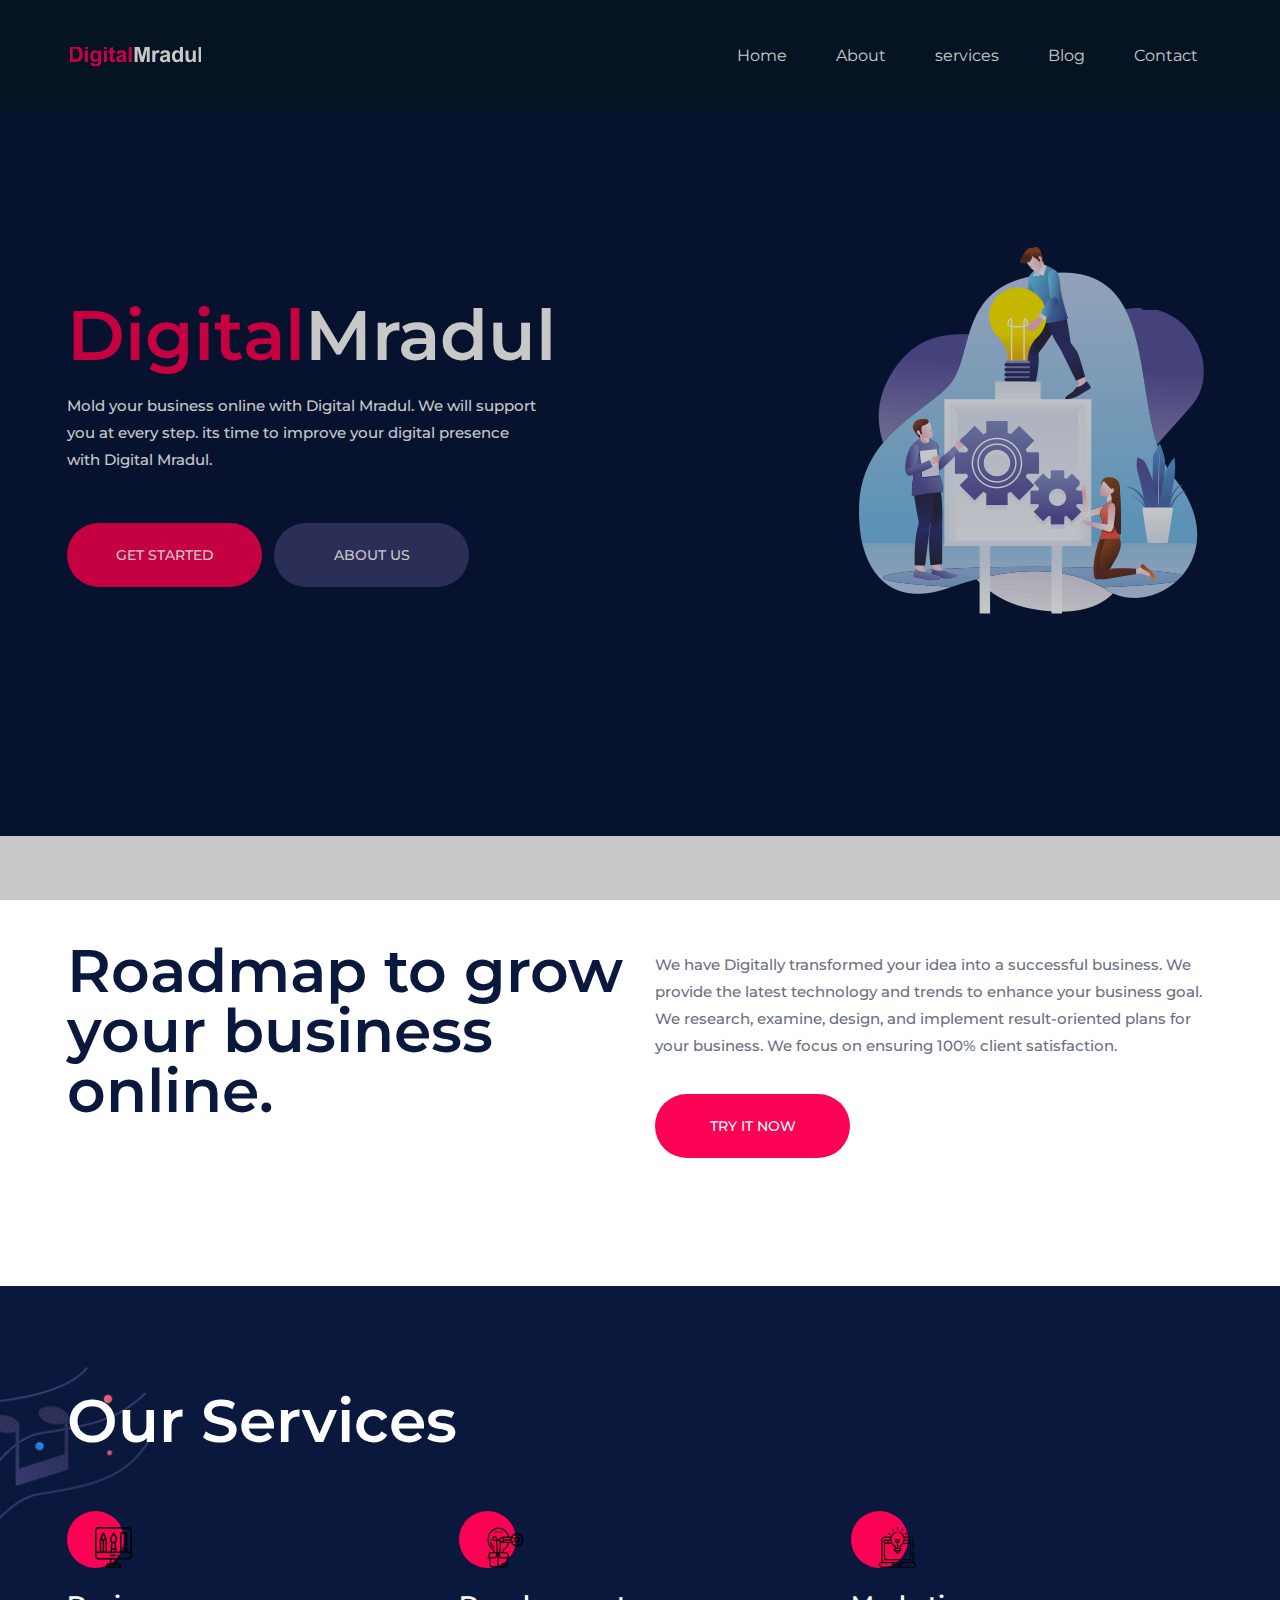
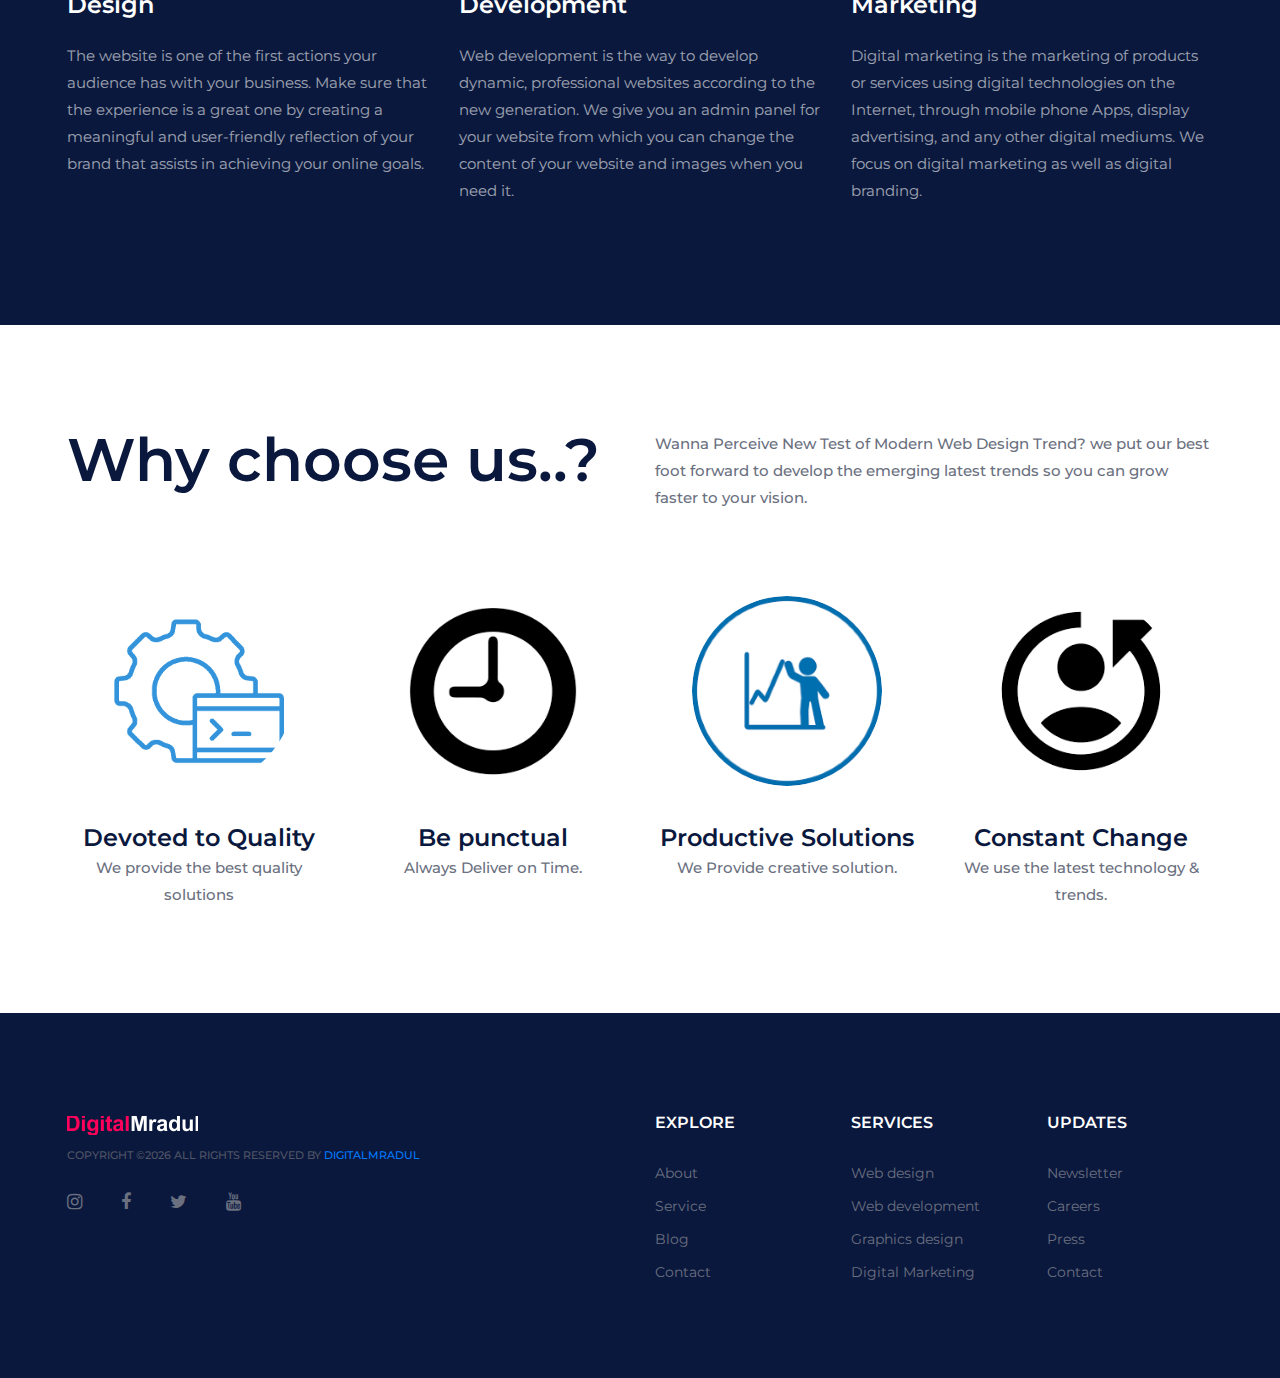
==== commit d578bdb9: "Update index.html" ====
--- a/index.html
+++ b/index.html
@@ -1,7 +1,7 @@
 <!DOCTYPE html>
 <html lang="zxx">
 <head>
-	<title>Digital Mradul| Website Designer and Digital Marketing Expert</title>
+	<title>Digital Mradul|best web design company in Jhansi| Niwari</title>
 	<meta charset="UTF-8">
 	<meta name="description" content="Digital Mradul is one of the best Digital Marketing Company in Jhansi India, Digital Mradul has provided a huge success rate in areas like web design, customized web application development, content management, and internet marketing solutions to develop your business.">
 	<meta name="keywords" content="digitalmradul,web design,digitalmarketing ">
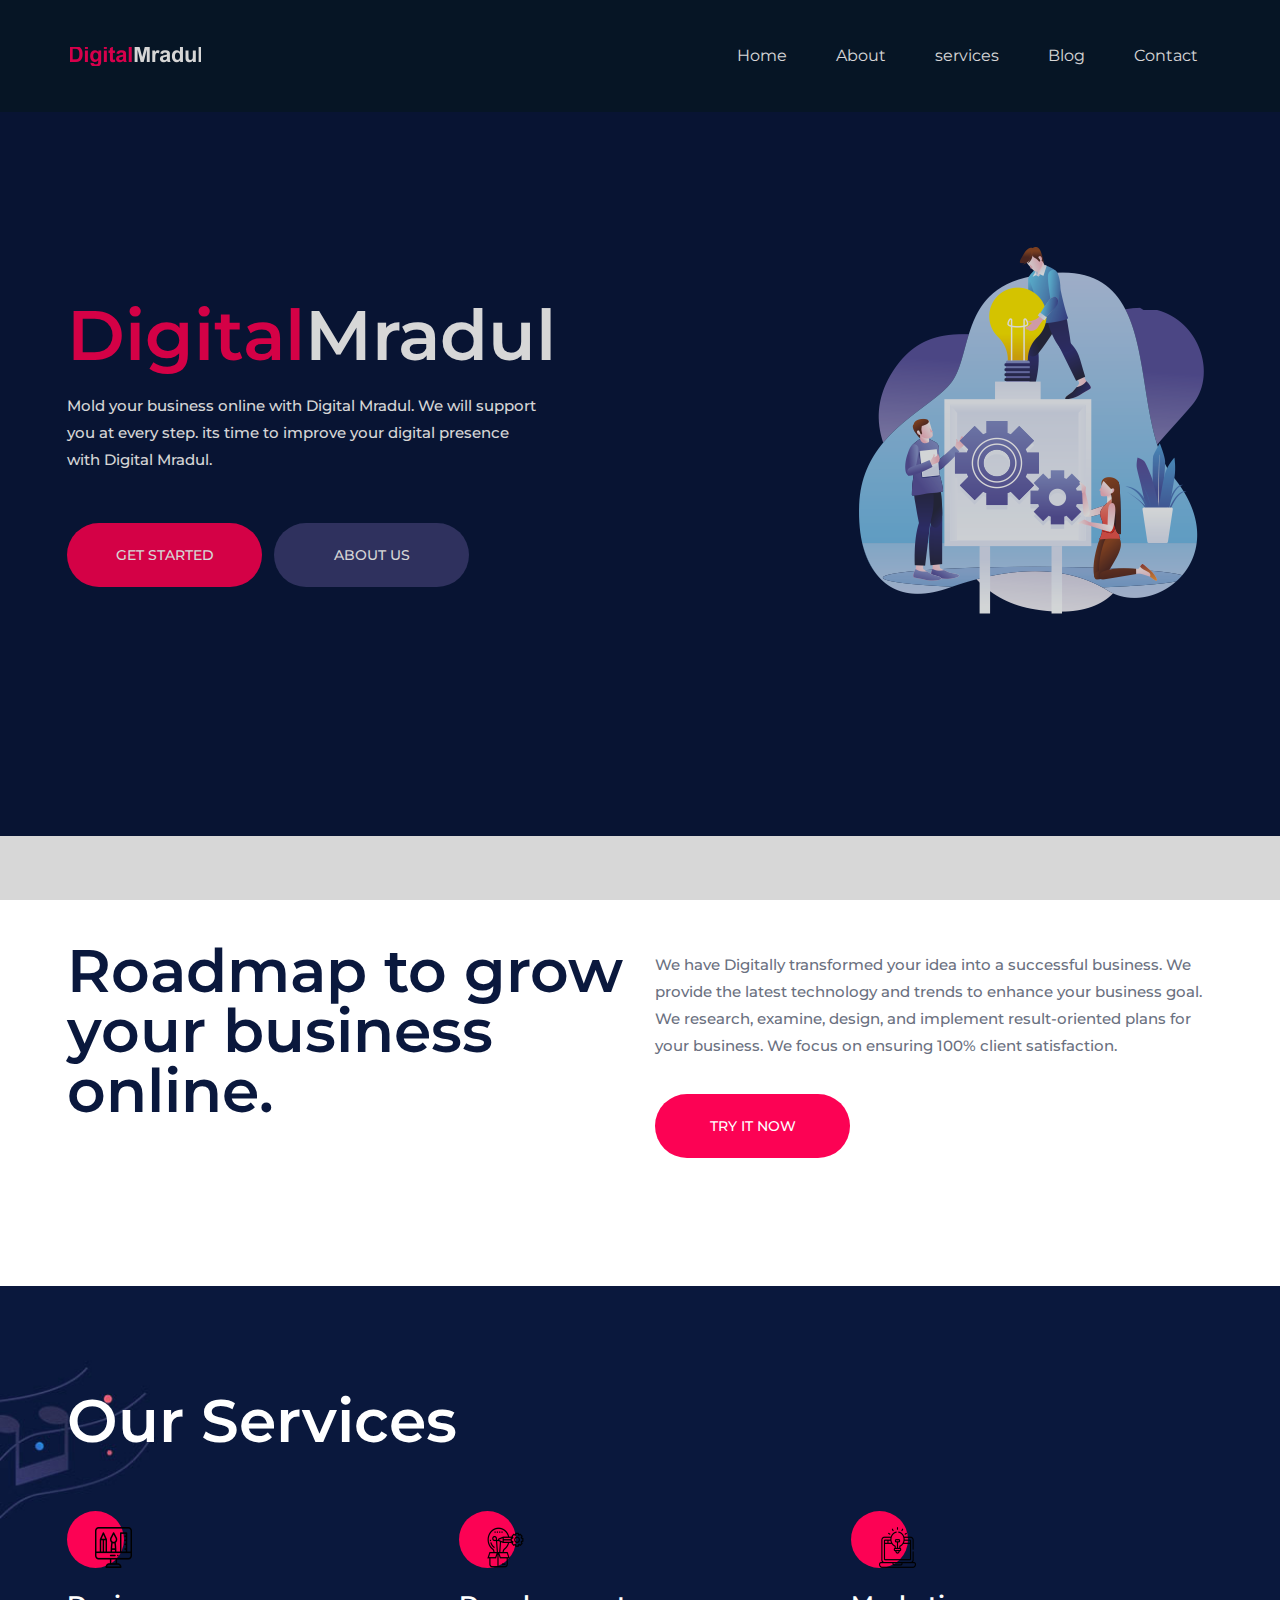
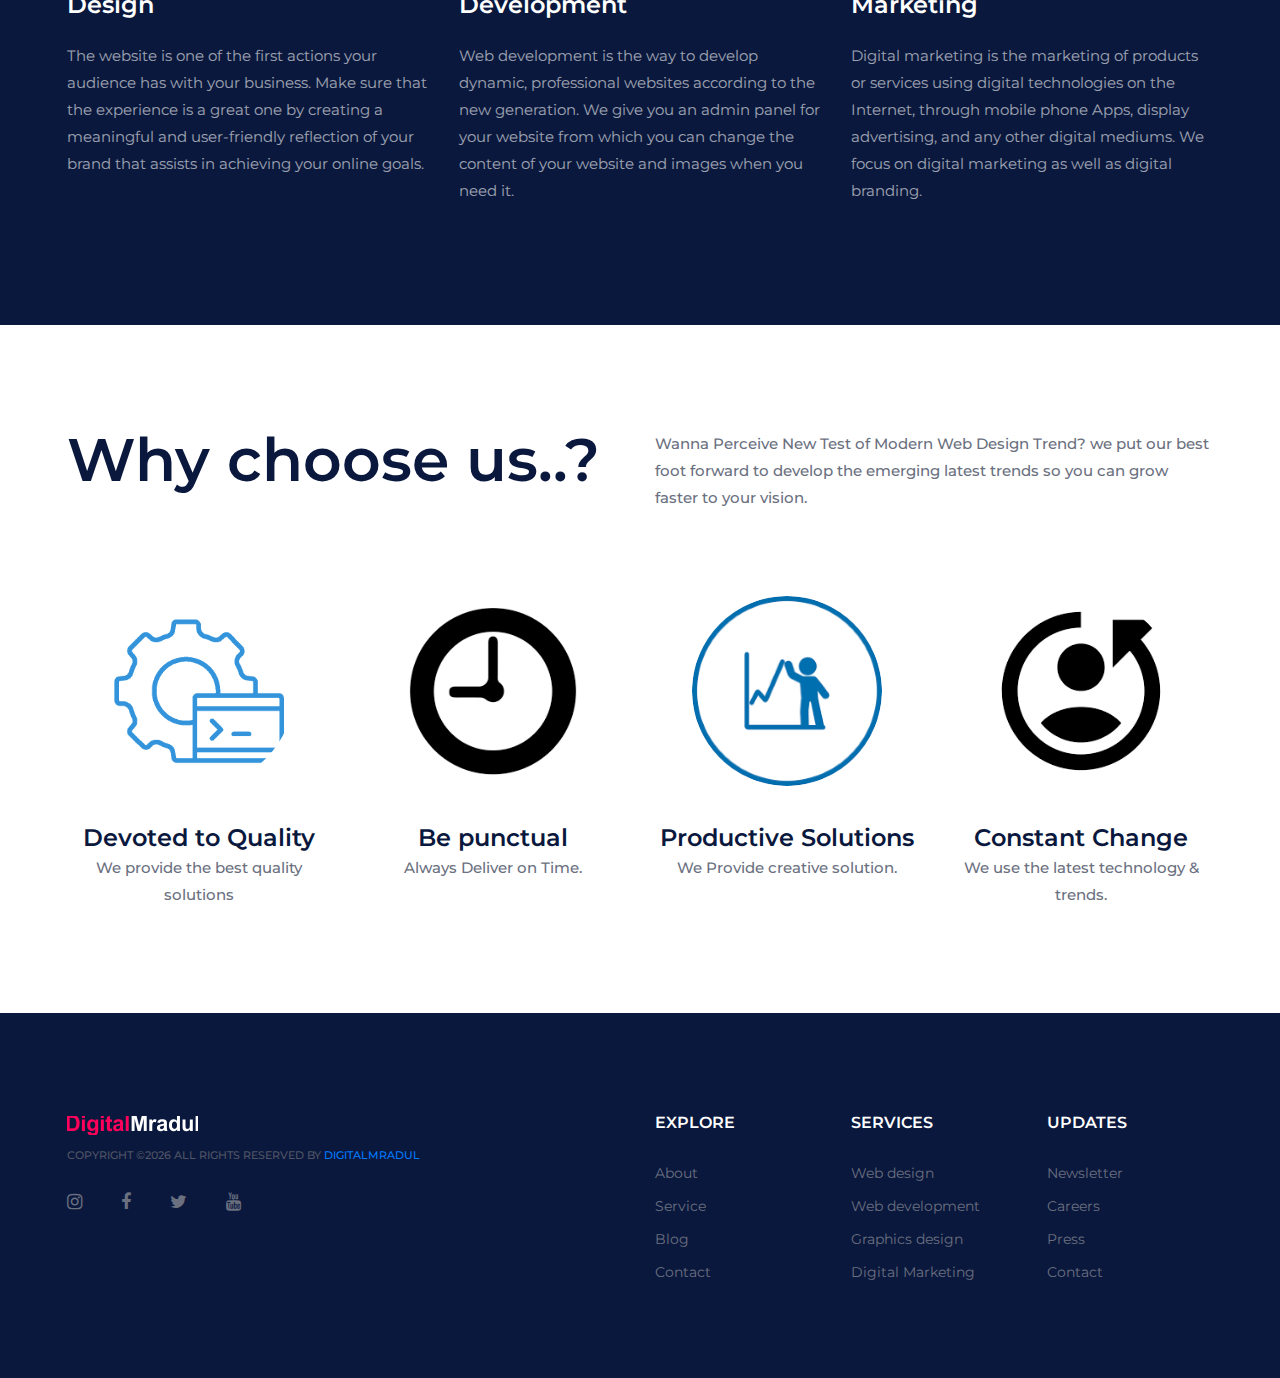
==== commit 5eb0d38a: "Update index.html" ====
--- a/index.html
+++ b/index.html
@@ -1,9 +1,9 @@
 <!DOCTYPE html>
 <html lang="zxx">
 <head>
-	<title>Digital Mradul|best web design company in Jhansi| Niwari</title>
+	<title>Digital Mradul| best web design company in Jhansi | Niwari</title>
 	<meta charset="UTF-8">
-	<meta name="description" content="Digital Mradul is one of the best Digital Marketing Company in Jhansi India, Digital Mradul has provided a huge success rate in areas like web design, customized web application development, content management, and internet marketing solutions to develop your business.">
+	<meta name="description" content="Digital Mradul is one of the best Digital Marketing agency in Jhansi India, They provide services like Website Design, Digital Marketing & Graphics design services to expand your business online.">
 	<meta name="keywords" content="digitalmradul,web design,digitalmarketing ">
 <meta http-equiv="X-UA-Compatible" content="IE=edge">
 <meta name="viewport" content="width=device-width, initial-scale=1.0">
@@ -52,8 +52,6 @@
 			<li><a href="index.html">Home</a></li>
 			<li><a href="about.html">About</a></li>
 			<li><a href="services.html">services</a></li>
-				
-			
 			<li><a href="blog.html">Blog</a></li>
 			<li><a href="contact.html">Contact</a></li>
 		</ul>
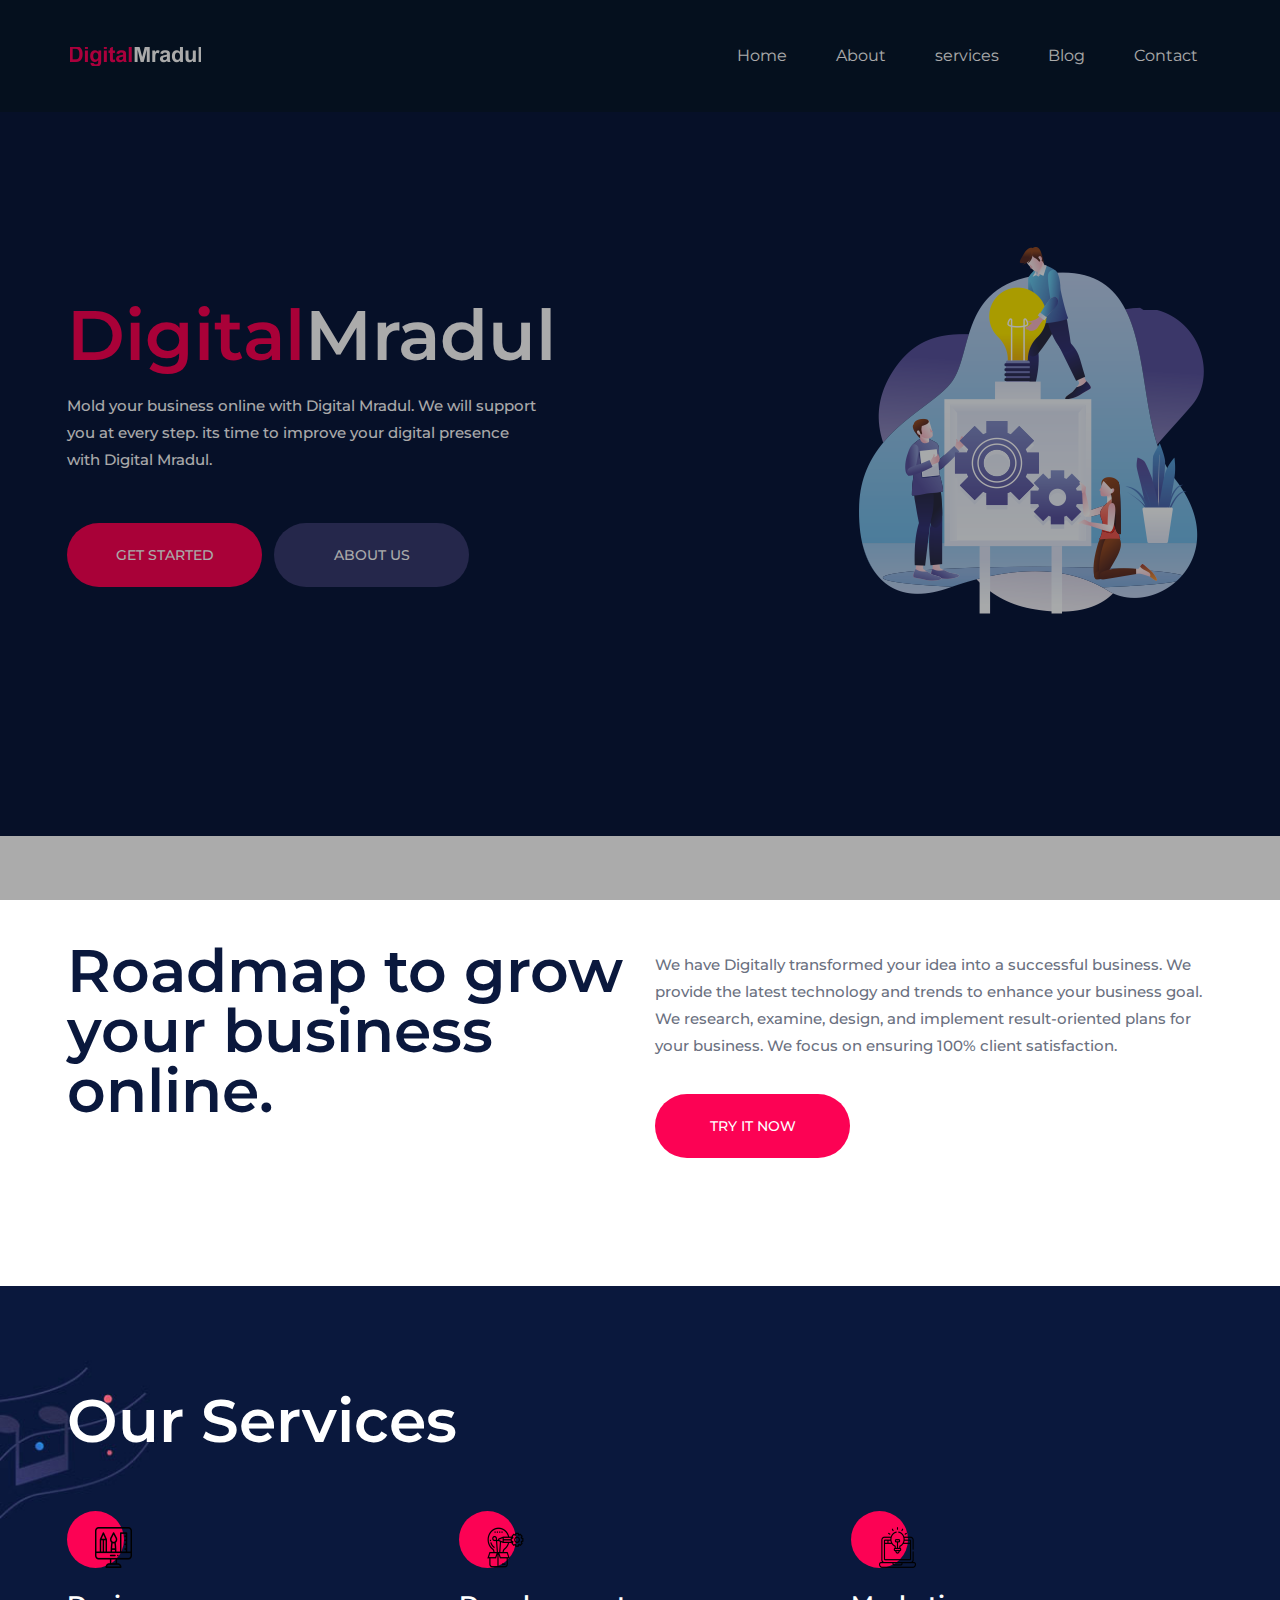
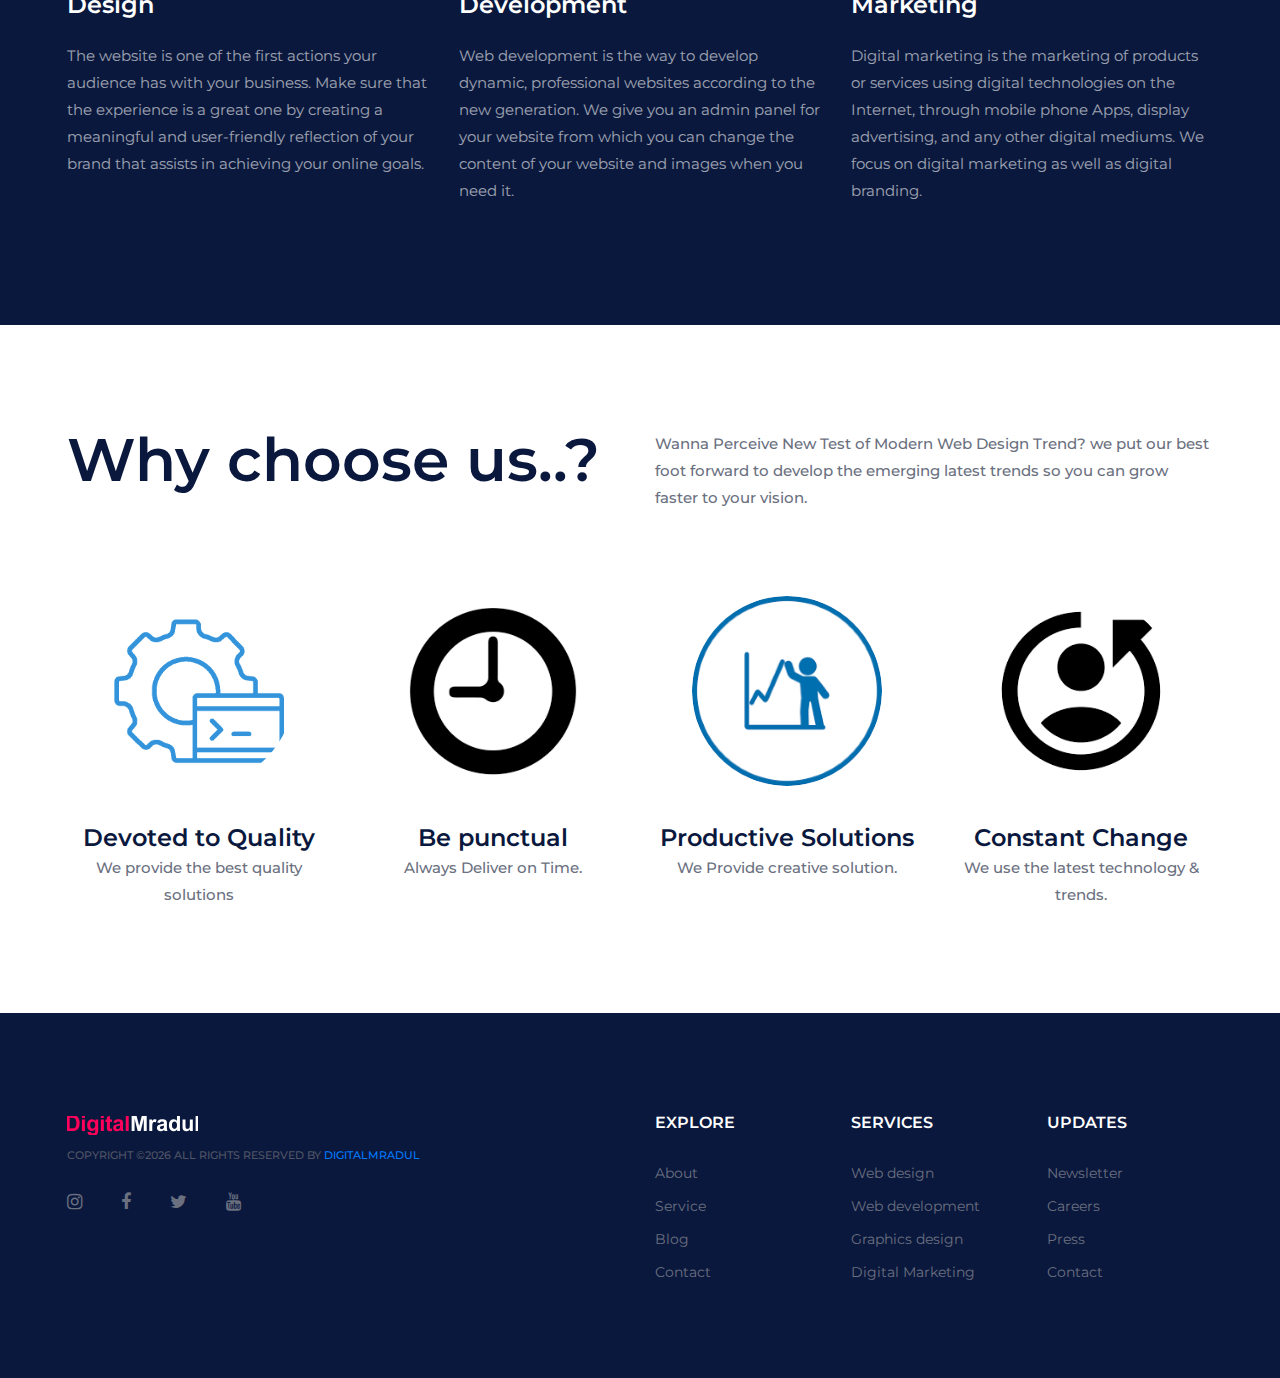
==== commit c7f84efa: "Update index.html" ====
--- a/index.html
+++ b/index.html
@@ -37,6 +37,36 @@
 	
 </head>
 <body>
+	
+	<!-- Messenger Chat Plugin Code -->
+    <div id="fb-root"></div>
+
+    <!-- Your Chat Plugin code -->
+    <div id="fb-customer-chat" class="fb-customerchat">
+    </div>
+
+    <script>
+      var chatbox = document.getElementById('fb-customer-chat');
+      chatbox.setAttribute("page_id", "541490226016255");
+      chatbox.setAttribute("attribution", "setup_tool");
+
+      window.fbAsyncInit = function() {
+        FB.init({
+          xfbml            : true,
+          version          : 'v11.0'
+        });
+      };
+
+      (function(d, s, id) {
+        var js, fjs = d.getElementsByTagName(s)[0];
+        if (d.getElementById(id)) return;
+        js = d.createElement(s); js.id = id;
+        js.src = 'https://connect.facebook.net/en_US/sdk/xfbml.customerchat.js';
+        fjs.parentNode.insertBefore(js, fjs);
+      }(document, 'script', 'facebook-jssdk'));
+    </script>
+	
+	
 
 	<div id="preloder">
 		<div class="loader"></div>
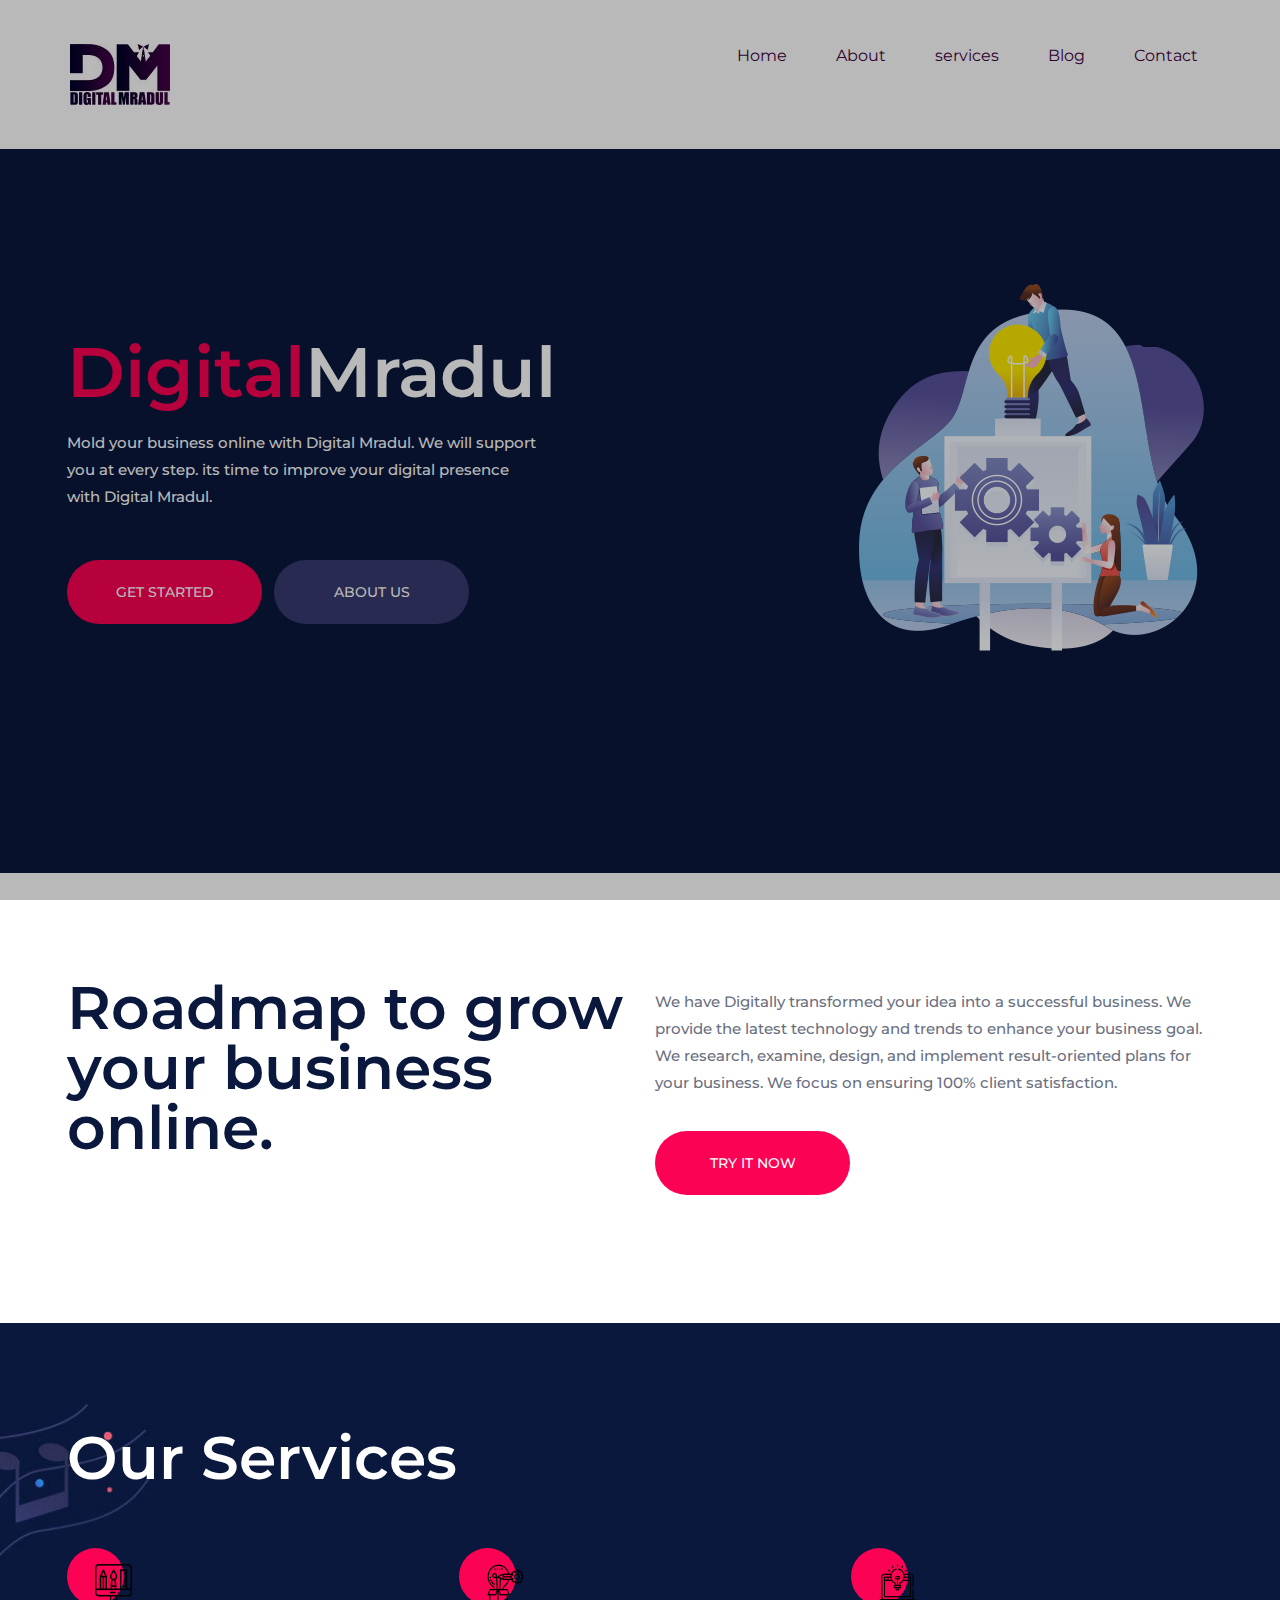
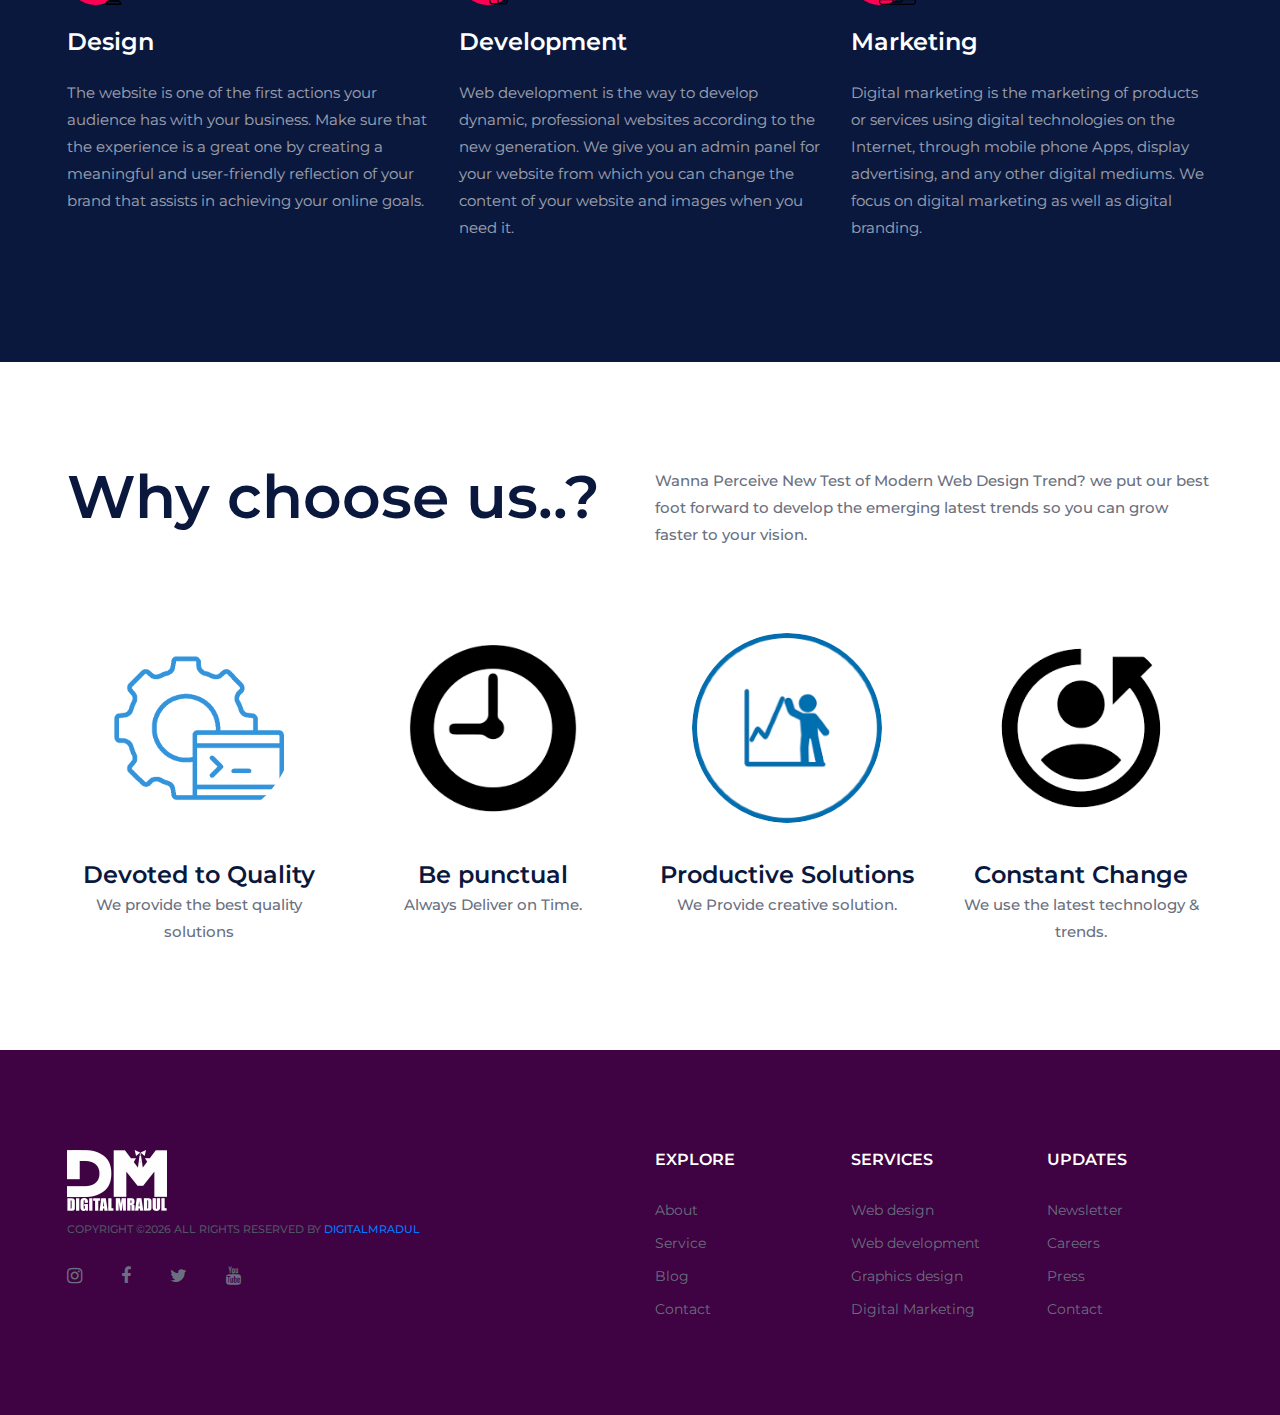
==== commit 0a56823e: "Update index.html" ====
--- a/index.html
+++ b/index.html
@@ -250,7 +250,7 @@
 					</div>
 				</div>
 				<div class="col-xl-6 col-lg-5 order-lg-1">
-					<img src="img/logo1.png" alt="">
+					<img src="img/logo.png" alt="">
 					<div class="copyright">
 Copyright &copy;<script>document.write(new Date().getFullYear());</script> All rights reserved </i> by <a href="https://digitalmradul.com">digitalmradul</a>
 </div>
--- a/css/style.css
+++ b/css/style.css
@@ -223,7 +223,7 @@
 .header-section {
 	padding-left: 55px;
 	padding-right: 72px;
-	background: #08192d;
+	background: #ffffff;
 }
 
 .site-logo {
@@ -277,13 +277,14 @@
 .main-menu li a {
 	display: block;
 	font-size: 16px;
-	color: #ffffff;
+	color: #3f0242;
 	padding: 44px 10px;
 	margin-left: 60px;
 }
 
 .main-menu li a:hover {
-	color: #fc0254;
+	color: #ffffff;
+	background-color: #3f0242
 }
 
 .main-menu li:first-child a {
@@ -596,7 +597,7 @@
  -------------------*/
 
 .footer-section {
-	background: #0a183d;
+	background-color: #3f0242;
 	padding: 100px 0 85px;
 }
 
@@ -1812,4 +1813,4 @@
 		position: relative;
 		margin-top: 20px;
 	}
-}+}
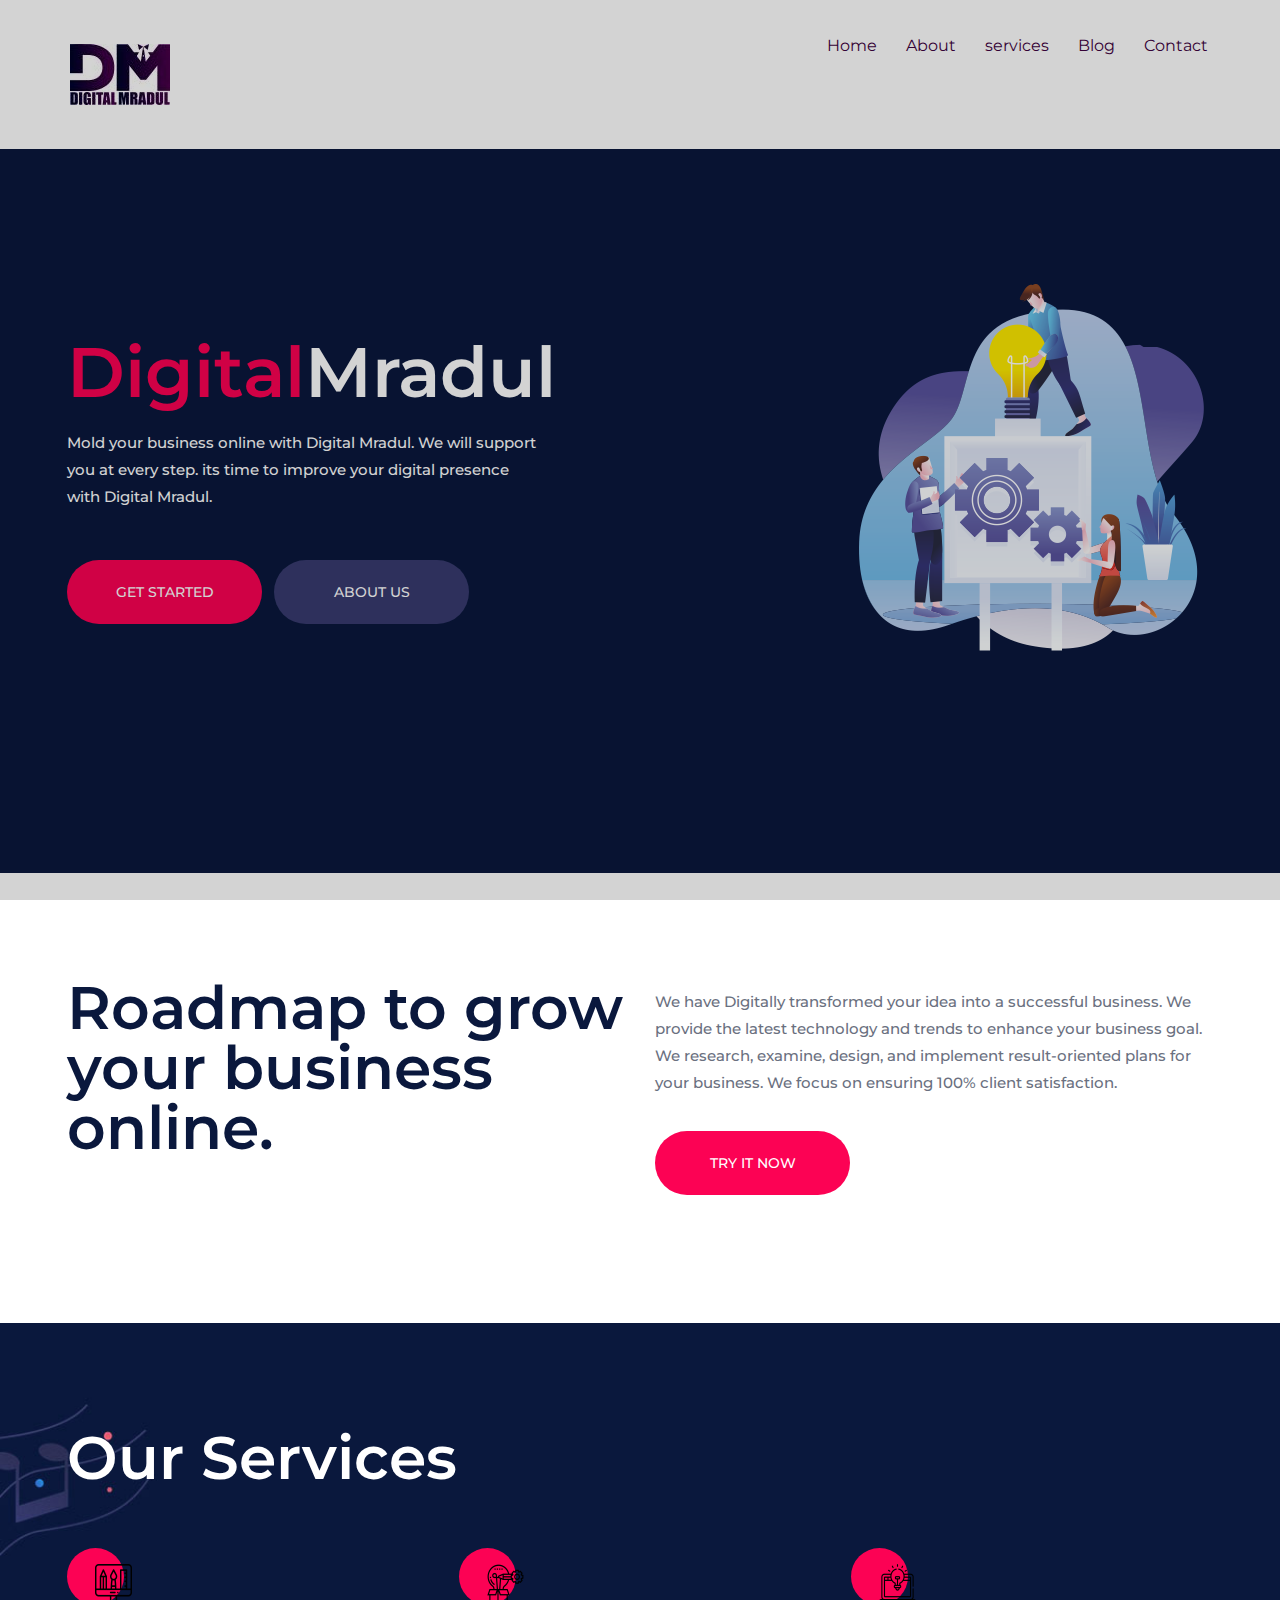
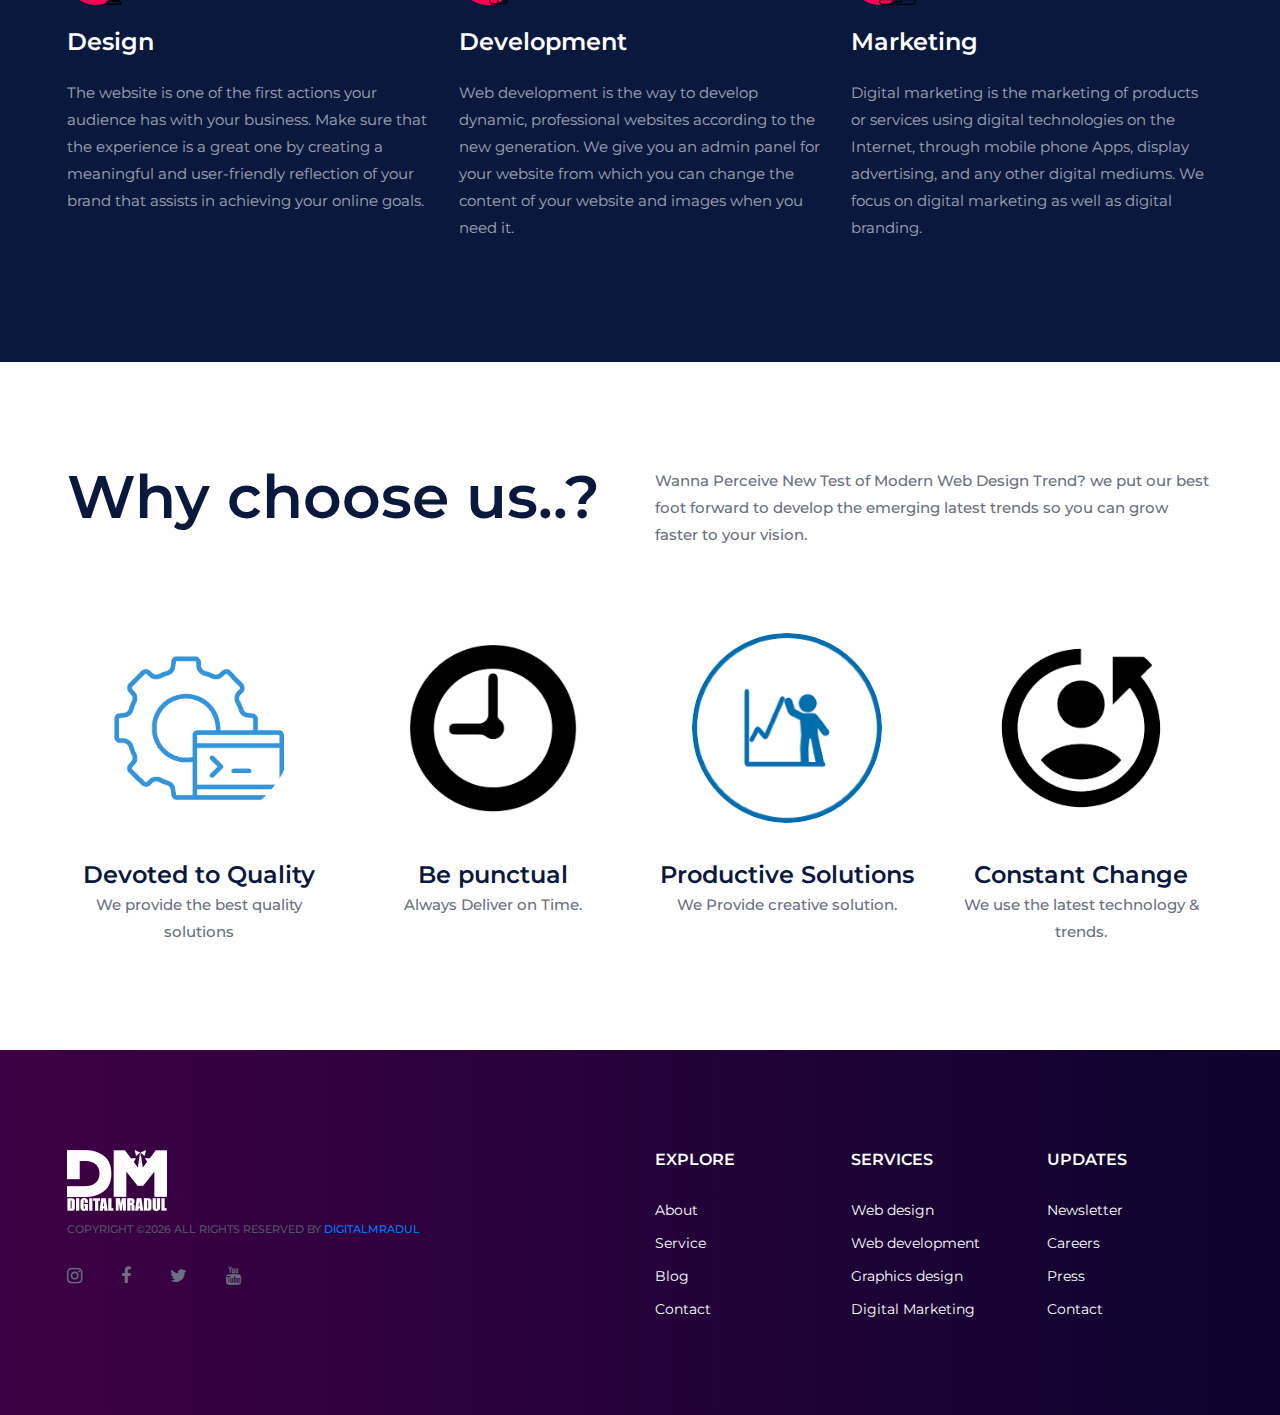
==== commit 41ee1945: "changes contact.html and index.html" ====
--- a/index.html
+++ b/index.html
@@ -1,4 +1,4 @@
-<!DOCTYPE html>
+ <!DOCTYPE html>
 <html lang="zxx">
 <head>
 	<title>Digital Mradul| best web design company in Jhansi | Niwari</title>
--- a/css/style.css
+++ b/css/style.css
@@ -278,15 +278,15 @@
 	display: block;
 	font-size: 16px;
 	color: #3f0242;
-	padding: 44px 10px;
+	padding: 34px 0px;
 	margin-left: 60px;
 }
 
-.main-menu li a:hover {
+/* .main-menu li a:hover {
 	color: #ffffff;
-	background-color: #3f0242
-}
-
+	
+}
+ */
 .main-menu li:first-child a {
 	margin-left: 0;
 }
@@ -597,7 +597,7 @@
  -------------------*/
 
 .footer-section {
-	background-color: #3f0242;
+	background-image: linear-gradient(to right, #3E0044 , #0C032E);
 	padding: 100px 0 85px;
 }
 
@@ -618,7 +618,7 @@
 
 .footer-widget ul li a {
 	display: inline-block;
-	color: #6a7080;
+	color:#ffffff;
 	font-size: 14px;
 	margin-bottom: 10px;
 }
